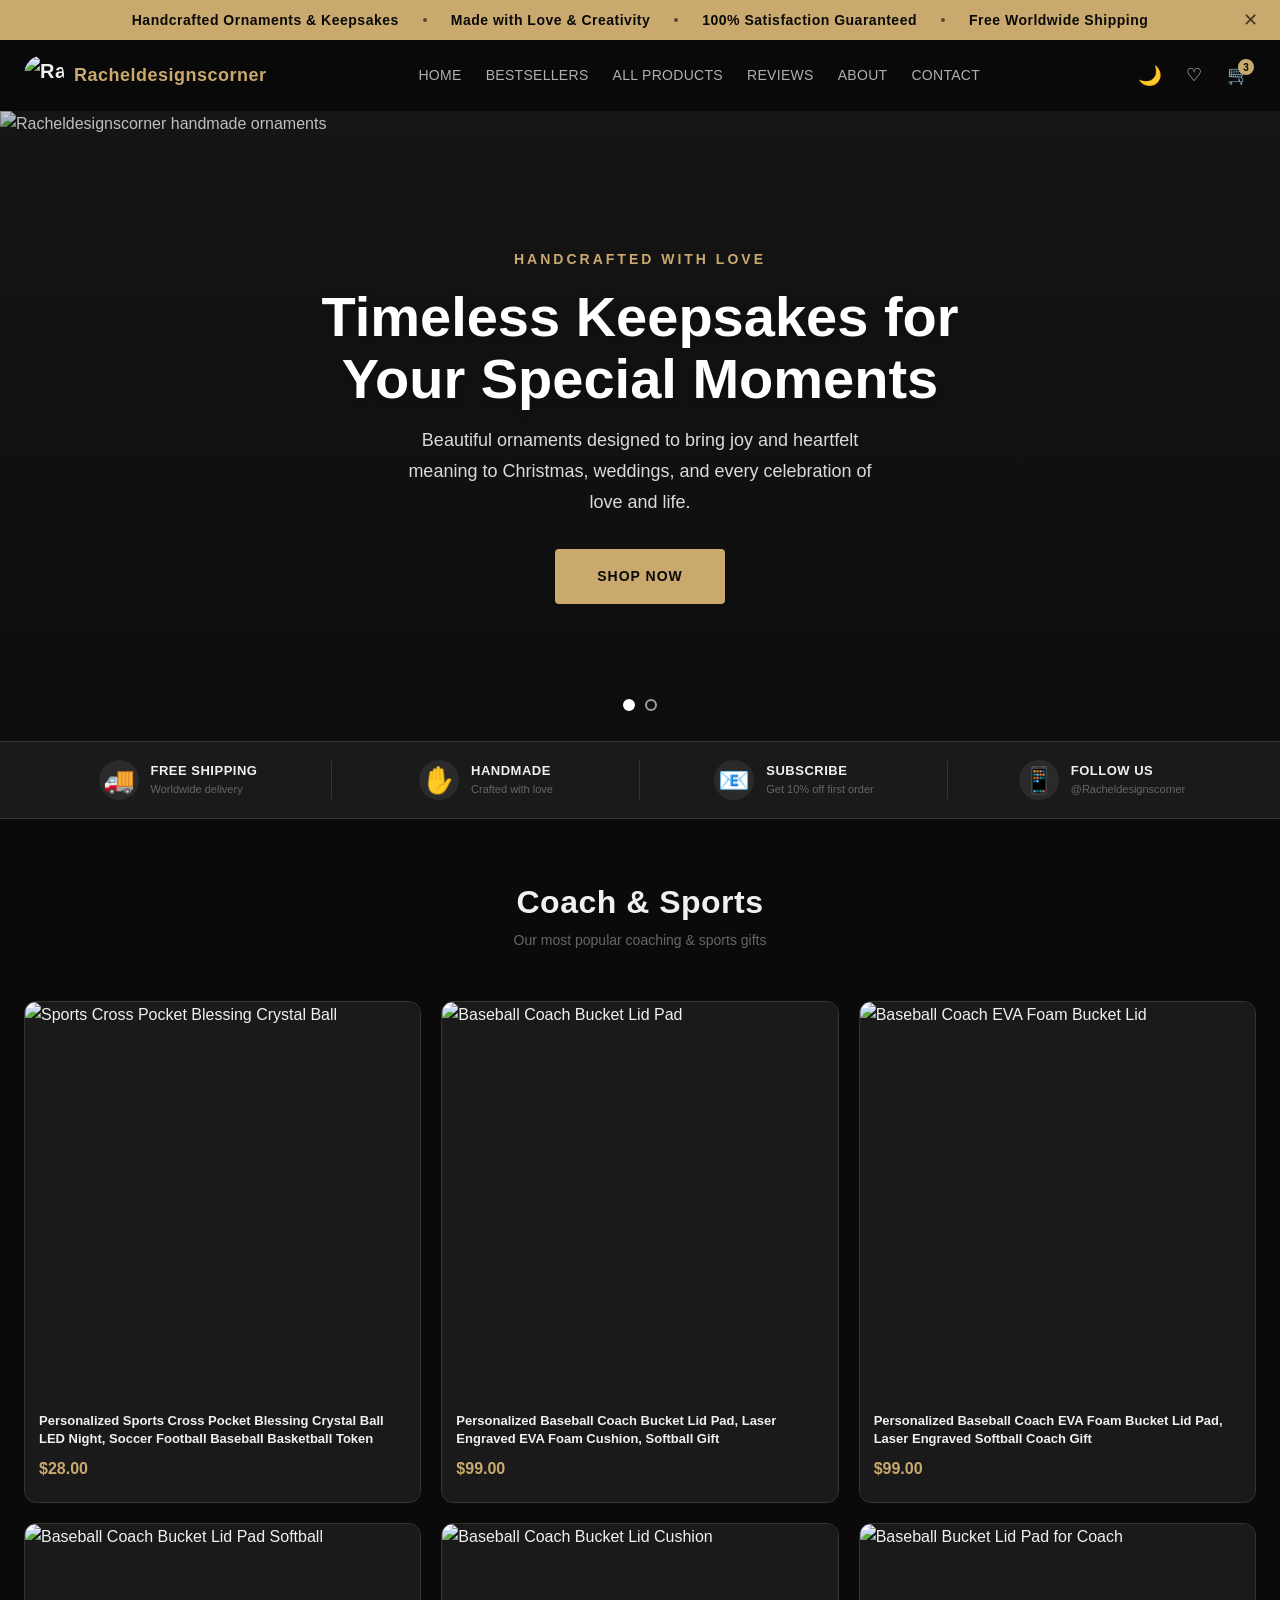
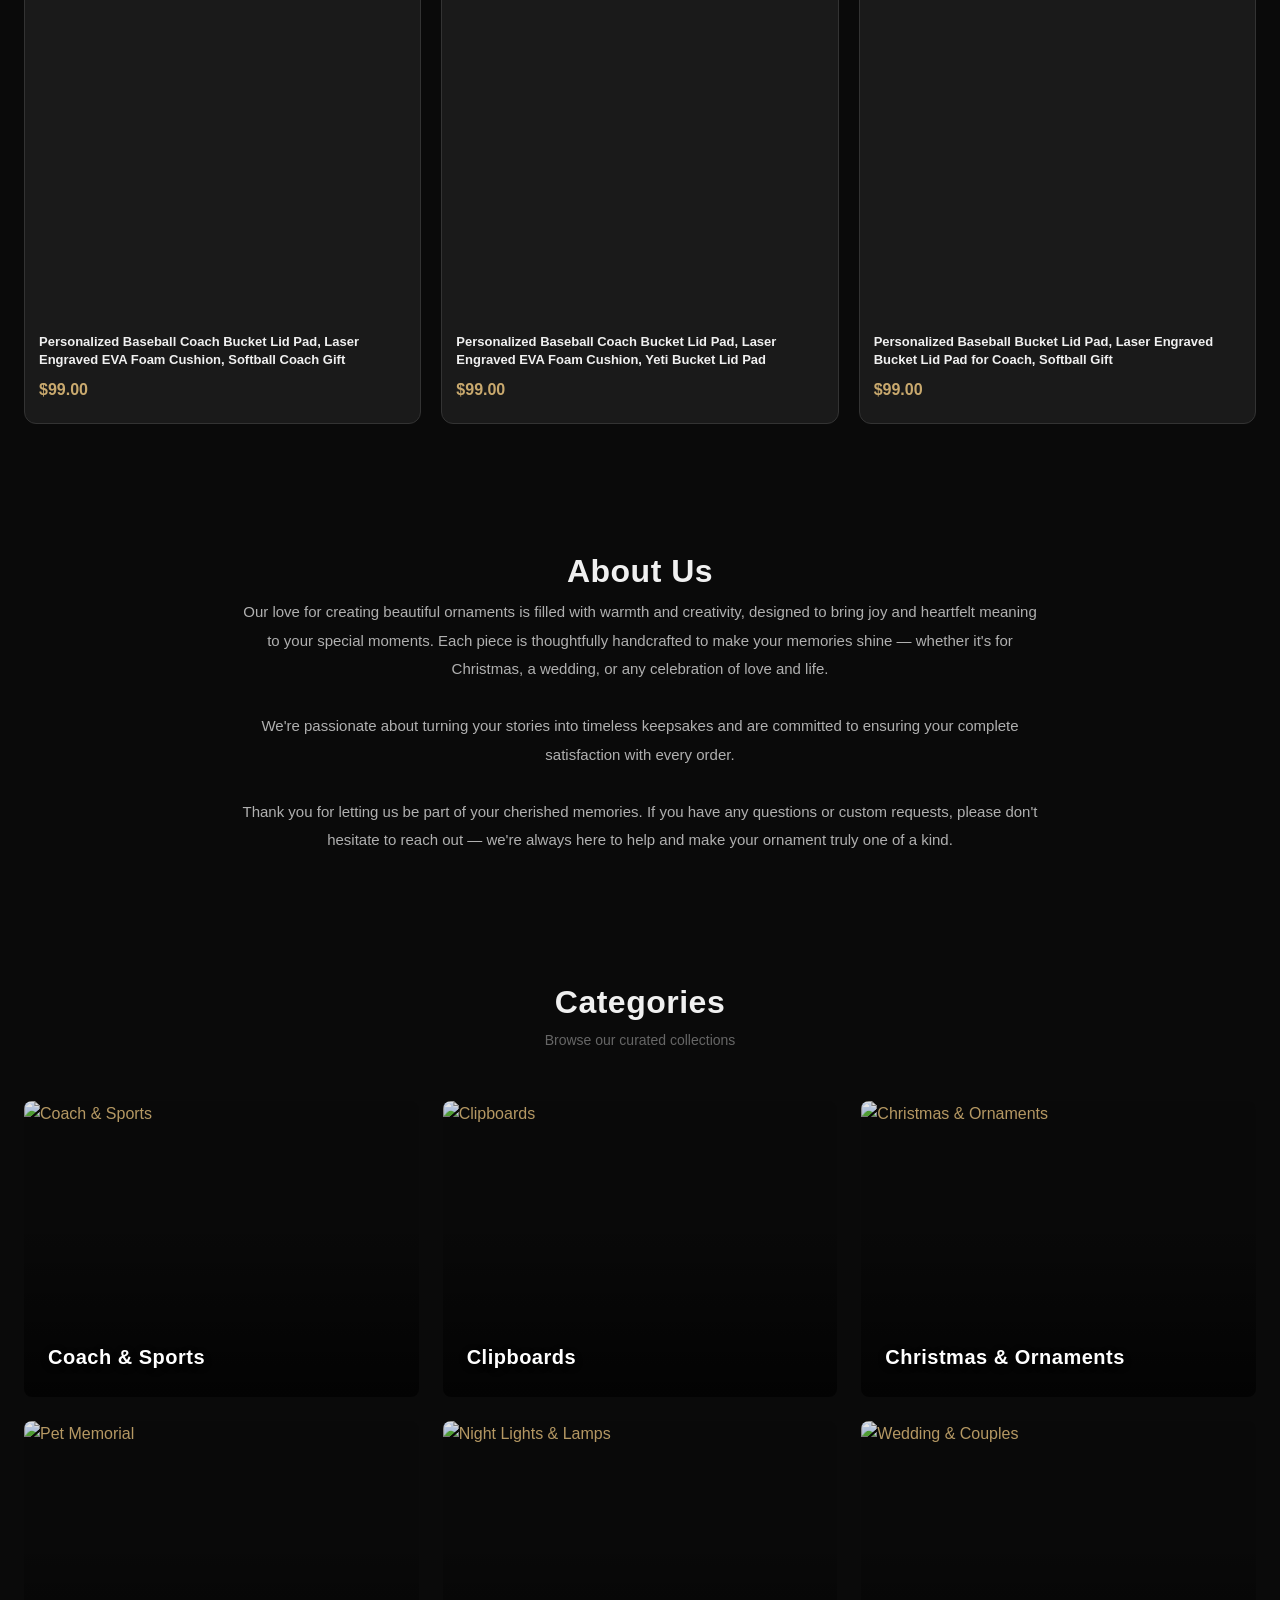
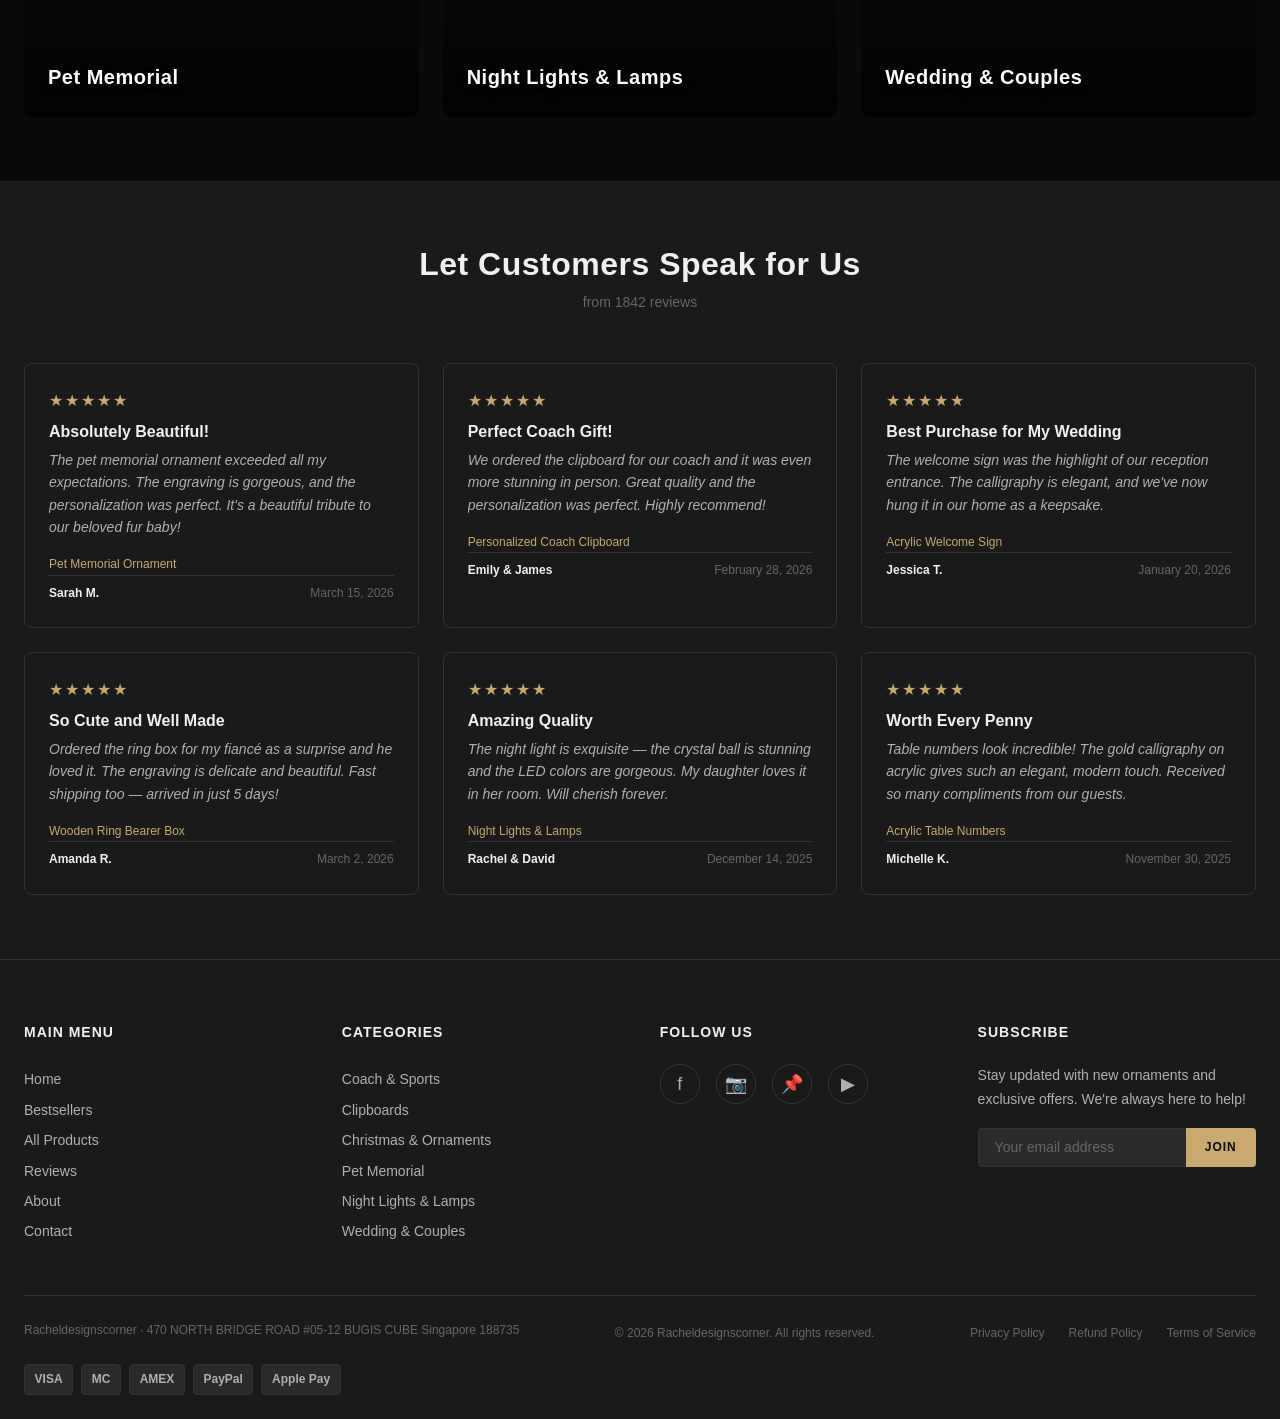
==== index.html @ 18cb9f8f "first commit" ====
<!DOCTYPE html>
<html lang="en">
<head>
  <meta charset="UTF-8">
  <meta name="viewport" content="width=device-width, initial-scale=1.0">
  <meta name="description" content="Racheldesignscorner — Handmade ornaments and keepsakes, designed to bring joy and heartfelt meaning to your special moments.">
  <meta property="og:title" content="Racheldesignscorner — Handmade Ornaments & Keepsakes">
  <meta property="og:description" content="Beautiful handcrafted ornaments for Christmas, weddings, and celebrations of love and life.">
  <meta property="og:type" content="website">
  <title>Racheldesignscorner — Handmade Ornaments & Keepsakes</title>

  <!-- Theme toggle (must run before render to prevent flash) -->
  <script src="js/theme-toggle.js"></script>

  <!-- CSS -->
  <link rel="stylesheet" href="css/variables.css">
  <link rel="stylesheet" href="css/base.css">
  <link rel="stylesheet" href="css/layout.css">
  <link rel="stylesheet" href="css/theme.css">
  <link rel="stylesheet" href="css/utilities.css">
  <link rel="stylesheet" href="css/components/announcement.css">
  <link rel="stylesheet" href="css/components/header.css">
  <link rel="stylesheet" href="css/components/hero.css">
  <link rel="stylesheet" href="css/components/highlights.css">
  <link rel="stylesheet" href="css/components/products.css">

  <link rel="stylesheet" href="css/components/collections.css">
  <link rel="stylesheet" href="css/components/reviews.css">
  <link rel="stylesheet" href="css/components/footer.css">
</head>
<body>

  <!-- ============================================
       SECTION 1: Announcement Bar
       ============================================ -->
  <div class="announcement-bar">
    <div class="announcement-content">
      <span class="announcement-text">
        Handcrafted Ornaments &amp; Keepsakes
        <span class="announcement-separator"></span>
        Made with Love &amp; Creativity
        <span class="announcement-separator"></span>
        100% Satisfaction Guaranteed
        <span class="announcement-separator"></span>
        Free Worldwide Shipping
      </span>
    </div>
    <button class="announcement-close" aria-label="Close announcement">✕</button>
  </div>

  <!-- ============================================
       SECTION 2: Header
       ============================================ -->
  <header class="header">
    <div class="header-inner">
      <a href="#home" class="logo"><img src="https://i.etsystatic.com/62385400/r/isla/dad3f8/81233673/isla_100x100.81233673_b9sf6ld0.jpg" alt="Racheldesignscorner" class="logo-img"><span class="logo-text">Racheldesignscorner</span></a>

      <nav class="nav-desktop">
        <a href="index.html">Home</a>
        <a href="products.html?cat=bestsellers">Bestsellers</a>
        <a href="products.html">All Products</a>
        <a href="#reviews">Reviews</a>
        <a href="#about">About</a>
        <a href="contact.html">Contact</a>
      </nav>

      <div class="header-actions">
        <button class="theme-toggle" aria-label="Toggle theme">
          <span class="icon-moon">🌙</span>
          <span class="icon-sun">☀️</span>
        </button>
        <button class="header-icon" aria-label="Wishlist">♡</button>
        <button class="header-icon" aria-label="Cart">
          🛒
          <span class="cart-count">3</span>
        </button>
        <button class="hamburger" aria-label="Menu">
          <span></span>
          <span></span>
          <span></span>
        </button>
      </div>
    </div>
  </header>

  <!-- Mobile Nav Drawer -->
  <nav class="nav-mobile">
    <div class="nav-mobile-header">
      <span class="logo"><img src="https://i.etsystatic.com/62385400/r/isla/dad3f8/81233673/isla_100x100.81233673_b9sf6ld0.jpg" alt="Racheldesignscorner" class="logo-img"><span class="logo-text">Racheldesignscorner</span></span>
      <button class="nav-mobile-close" aria-label="Close menu">✕</button>
    </div>
    <a href="#home">Home</a>
    <a href="products.html?cat=bestsellers">Bestsellers</a>
    <a href="products.html">All Products</a>
    <a href="#reviews">Reviews</a>
    <a href="#about">About</a>
    <a href="contact.html">Contact</a>
  </nav>
  <div class="overlay"></div>

  <!-- ============================================
       SECTION 3: Hero Slideshow
       ============================================ -->
  <section class="hero" id="home">
    <div class="hero-slide active">
      <img src="https://i.ibb.co/NdpCgw4H/Untitled-1.jpg" alt="Racheldesignscorner handmade ornaments" loading="eager">
      <div class="hero-overlay">
        <span class="hero-subtitle">Handcrafted with Love</span>
        <h1 class="hero-title">Timeless Keepsakes for Your Special Moments</h1>
        <p class="hero-description">Beautiful ornaments designed to bring joy and heartfelt meaning to Christmas, weddings, and every celebration of love and life.</p>
        <a href="#products" class="btn btn-primary">Shop Now</a>
      </div>
    </div>
    <div class="hero-slide">
      <img src="https://i.ibb.co/NdpCgw4H/Untitled-1.jpg" alt="Racheldesignscorner collection" loading="lazy">
      <div class="hero-overlay">
        <span class="hero-subtitle">New Collection 2026</span>
        <h1 class="hero-title">Your Stories, Our Craft</h1>
        <p class="hero-description">Each piece is thoughtfully handcrafted to make your memories shine — turning your stories into timeless keepsakes.</p>
        <a href="#collections" class="btn btn-primary">Explore Collection</a>
      </div>
    </div>
    <div class="hero-dots">
      <button class="hero-dot active" aria-label="Slide 1"></button>
      <button class="hero-dot" aria-label="Slide 2"></button>
    </div>
  </section>

  <!-- ============================================
       SECTION 4: Highlights Banner
       ============================================ -->
  <section class="highlights reveal">
    <div class="container">
      <div class="highlights-grid">
        <div class="highlight-item">
          <span class="highlight-icon">🚚</span>
          <div class="highlight-text-group">
            <span class="highlight-title">Free Shipping</span>
            <span class="highlight-text">Worldwide delivery</span>
          </div>
        </div>
        <div class="highlight-item">
          <span class="highlight-icon">✋</span>
          <div class="highlight-text-group">
            <span class="highlight-title">Handmade</span>
            <span class="highlight-text">Crafted with love</span>
          </div>
        </div>
        <div class="highlight-item">
          <span class="highlight-icon">📧</span>
          <div class="highlight-text-group">
            <span class="highlight-title">Subscribe</span>
            <span class="highlight-text">Get 10% off first order</span>
          </div>
        </div>
        <div class="highlight-item">
          <span class="highlight-icon">📱</span>
          <div class="highlight-text-group">
            <span class="highlight-title">Follow Us</span>
            <span class="highlight-text">@Racheldesignscorner</span>
          </div>
        </div>
      </div>
    </div>
  </section>

  <!-- ============================================
       SECTION 5: Products (Dynamic from products.json)
       ============================================ -->
  <!-- Featured: Coach & Sports -->
  <section class="featured-section section reveal" id="products">
    <div class="container">
      <h2 class="section-title">Coach &amp; Sports</h2>
      <p class="section-subtitle">Our most popular coaching &amp; sports gifts</p>
      <div class="featured-grid">

        <a href="product.html?id=3" class="product-card">
          <div class="product-image">
            <img src="https://i.etsystatic.com/62385400/r/il/3218d8/7925920689/il_fullxfull.7925920689_3at2.jpg" alt="Sports Cross Pocket Blessing Crystal Ball" loading="lazy">
          </div>
          <div class="product-info">
            <h3 class="product-name">Personalized Sports Cross Pocket Blessing Crystal Ball LED Night, Soccer Football Baseball Basketball Token</h3>
            <div class="product-price"><span class="price-sale">$28.00</span></div>
          </div>
        </a>

        <a href="product.html?id=6" class="product-card">
          <div class="product-image">
            <img src="https://i.etsystatic.com/62385400/r/il/8b70f9/7954626221/il_fullxfull.7954626221_p7q4.jpg" alt="Baseball Coach Bucket Lid Pad" loading="lazy">
          </div>
          <div class="product-info">
            <h3 class="product-name">Personalized Baseball Coach Bucket Lid Pad, Laser Engraved EVA Foam Cushion, Softball Gift</h3>
            <div class="product-price"><span class="price-sale">$99.00</span></div>
          </div>
        </a>

        <a href="product.html?id=8" class="product-card">
          <div class="product-image">
            <img src="https://i.etsystatic.com/62385400/r/il/382d6a/7906663860/il_fullxfull.7906663860_fa7k.jpg" alt="Baseball Coach EVA Foam Bucket Lid" loading="lazy">
          </div>
          <div class="product-info">
            <h3 class="product-name">Personalized Baseball Coach EVA Foam Bucket Lid Pad, Laser Engraved Softball Coach Gift</h3>
            <div class="product-price"><span class="price-sale">$99.00</span></div>
          </div>
        </a>

        <a href="product.html?id=9" class="product-card">
          <div class="product-image">
            <img src="https://i.etsystatic.com/62385400/r/il/a56eb1/7954616449/il_fullxfull.7954616449_tt8f.jpg" alt="Baseball Coach Bucket Lid Pad Softball" loading="lazy">
          </div>
          <div class="product-info">
            <h3 class="product-name">Personalized Baseball Coach Bucket Lid Pad, Laser Engraved EVA Foam Cushion, Softball Coach Gift</h3>
            <div class="product-price"><span class="price-sale">$99.00</span></div>
          </div>
        </a>

        <a href="product.html?id=10" class="product-card">
          <div class="product-image">
            <img src="https://i.etsystatic.com/62385400/r/il/1d356c/7906652808/il_fullxfull.7906652808_ib2s.jpg" alt="Baseball Coach Bucket Lid Cushion" loading="lazy">
          </div>
          <div class="product-info">
            <h3 class="product-name">Personalized Baseball Coach Bucket Lid Pad, Laser Engraved EVA Foam Cushion, Yeti Bucket Lid Pad</h3>
            <div class="product-price"><span class="price-sale">$99.00</span></div>
          </div>
        </a>

        <a href="product.html?id=12" class="product-card">
          <div class="product-image">
            <img src="https://i.etsystatic.com/62385400/r/il/9b9e70/7906615076/il_fullxfull.7906615076_ofpz.jpg" alt="Baseball Bucket Lid Pad for Coach" loading="lazy">
          </div>
          <div class="product-info">
            <h3 class="product-name">Personalized Baseball Bucket Lid Pad, Laser Engraved Bucket Lid Pad for Coach, Softball Gift</h3>
            <div class="product-price"><span class="price-sale">$99.00</span></div>
          </div>
        </a>

      </div>
    </div>
  </section>

  <!-- ============================================
       SECTION 6: Video
       ============================================ -->
  <section class="section reveal" id="about" style="padding: 4rem 0;">
    <div class="container">
      <h2 class="section-title">About Us</h2>
      <p style="max-width: 800px; margin: 0 auto; line-height: 1.9; color: var(--text-secondary); font-size: 15px; text-align: center;">Our love for creating beautiful ornaments is filled with warmth and creativity, designed to bring joy and heartfelt meaning to your special moments. Each piece is thoughtfully handcrafted to make your memories shine — whether it's for Christmas, a wedding, or any celebration of love and life.<br><br>We're passionate about turning your stories into timeless keepsakes and are committed to ensuring your complete satisfaction with every order.<br><br>Thank you for letting us be part of your cherished memories. If you have any questions or custom requests, please don't hesitate to reach out — we're always here to help and make your ornament truly one of a kind.</p>
    </div>
  </section>

  <!-- ============================================
       SECTION 7: Collection List
       ============================================ -->
  <section class="collections-section section reveal" id="collections">
    <div class="container">
      <h2 class="section-title">Categories</h2>
      <p class="section-subtitle">Browse our curated collections</p>
      <div class="collections-grid">

        <a href="category.html?cat=Coach+%26+Sports" class="collection-card">
          <img src="https://i.etsystatic.com/62385400/r/il/3218d8/7925920689/il_fullxfull.7925920689_3at2.jpg" alt="Coach & Sports" loading="lazy">
          <div class="collection-overlay">
            <span class="collection-name">Coach & Sports</span>
          </div>
        </a>

        <a href="category.html?cat=Clipboards" class="collection-card">
          <img src="https://i.etsystatic.com/62385400/r/il/28c706/7500759738/il_fullxfull.7500759738_e1zy.jpg" alt="Clipboards" loading="lazy">
          <div class="collection-overlay">
            <span class="collection-name">Clipboards</span>
          </div>
        </a>

        <a href="category.html?cat=Christmas+%26+Ornaments" class="collection-card">
          <img src="https://i.etsystatic.com/62385400/r/il/6ebbc4/7365235548/il_fullxfull.7365235548_dxtg.jpg" alt="Christmas & Ornaments" loading="lazy">
          <div class="collection-overlay">
            <span class="collection-name">Christmas & Ornaments</span>
          </div>
        </a>

        <a href="category.html?cat=Pet+Memorial" class="collection-card">
          <img src="https://i.etsystatic.com/62385400/r/il/705a38/7837086209/il_fullxfull.7837086209_5rz0.jpg" alt="Pet Memorial" loading="lazy">
          <div class="collection-overlay">
            <span class="collection-name">Pet Memorial</span>
          </div>
        </a>

        <a href="category.html?cat=Night+Lights+%26+Lamps" class="collection-card">
          <img src="https://i.etsystatic.com/62385400/r/il/9691e2/7837096043/il_fullxfull.7837096043_98rx.jpg" alt="Night Lights & Lamps" loading="lazy">
          <div class="collection-overlay">
            <span class="collection-name">Night Lights & Lamps</span>
          </div>
        </a>

        <a href="category.html?cat=Wedding+%26+Couples" class="collection-card">
          <img src="https://i.etsystatic.com/62385400/r/il/d6a3d0/7800303746/il_fullxfull.7800303746_331o.jpg" alt="Wedding & Couples" loading="lazy">
          <div class="collection-overlay">
            <span class="collection-name">Wedding & Couples</span>
          </div>
        </a>

      </div>
    </div>
  </section>

  <!-- ============================================
       SECTION 8: Reviews
       ============================================ -->
  <section class="reviews-section section reveal" id="reviews">
    <div class="container">
      <h2 class="section-title">Let Customers Speak for Us</h2>
      <p class="section-subtitle">from 1842 reviews</p>
      <div class="reviews-grid">

        <div class="review-card">
          <div class="review-stars">★★★★★</div>
          <h4 class="review-title">Absolutely Beautiful!</h4>
          <p class="review-content">The pet memorial ornament exceeded all my expectations. The engraving is gorgeous, and the personalization was perfect. It's a beautiful tribute to our beloved fur baby!</p>
          <p class="review-product">Pet Memorial Ornament</p>
          <div class="review-meta">
            <span class="review-author">Sarah M.</span>
            <span>March 15, 2026</span>
          </div>
        </div>

        <div class="review-card">
          <div class="review-stars">★★★★★</div>
          <h4 class="review-title">Perfect Coach Gift!</h4>
          <p class="review-content">We ordered the clipboard for our coach and it was even more stunning in person. Great quality and the personalization was perfect. Highly recommend!</p>
          <p class="review-product">Personalized Coach Clipboard</p>
          <div class="review-meta">
            <span class="review-author">Emily &amp; James</span>
            <span>February 28, 2026</span>
          </div>
        </div>

        <div class="review-card">
          <div class="review-stars">★★★★★</div>
          <h4 class="review-title">Best Purchase for My Wedding</h4>
          <p class="review-content">The welcome sign was the highlight of our reception entrance. The calligraphy is elegant, and we've now hung it in our home as a keepsake.</p>
          <p class="review-product">Acrylic Welcome Sign</p>
          <div class="review-meta">
            <span class="review-author">Jessica T.</span>
            <span>January 20, 2026</span>
          </div>
        </div>

        <div class="review-card">
          <div class="review-stars">★★★★★</div>
          <h4 class="review-title">So Cute and Well Made</h4>
          <p class="review-content">Ordered the ring box for my fiancé as a surprise and he loved it. The engraving is delicate and beautiful. Fast shipping too — arrived in just 5 days!</p>
          <p class="review-product">Wooden Ring Bearer Box</p>
          <div class="review-meta">
            <span class="review-author">Amanda R.</span>
            <span>March 2, 2026</span>
          </div>
        </div>

        <div class="review-card">
          <div class="review-stars">★★★★★</div>
          <h4 class="review-title">Amazing Quality</h4>
          <p class="review-content">The night light is exquisite — the crystal ball is stunning and the LED colors are gorgeous. My daughter loves it in her room. Will cherish forever.</p>
          <p class="review-product">Night Lights &amp; Lamps</p>
          <div class="review-meta">
            <span class="review-author">Rachel &amp; David</span>
            <span>December 14, 2025</span>
          </div>
        </div>

        <div class="review-card">
          <div class="review-stars">★★★★★</div>
          <h4 class="review-title">Worth Every Penny</h4>
          <p class="review-content">Table numbers look incredible! The gold calligraphy on acrylic gives such an elegant, modern touch. Received so many compliments from our guests.</p>
          <p class="review-product">Acrylic Table Numbers</p>
          <div class="review-meta">
            <span class="review-author">Michelle K.</span>
            <span>November 30, 2025</span>
          </div>
        </div>

      </div>
    </div>
  </section>

  <!-- ============================================
       SECTION 9: Footer
       ============================================ -->
  <footer class="footer" id="contact">
    <div class="container">
      <div class="footer-grid">

        <div class="footer-col">
          <h4 class="footer-heading">Main Menu</h4>
          <div class="footer-links">
            <a href="index.html">Home</a>
            <a href="products.html?cat=bestsellers">Bestsellers</a>
            <a href="products.html">All Products</a>
            <a href="#reviews">Reviews</a>
            <a href="#about">About</a>
            <a href="contact.html">Contact</a>
          </div>
        </div>

        <div class="footer-col">
          <h4 class="footer-heading">Categories</h4>
          <div class="footer-links">
            <a href="category.html?cat=Coach+%26+Sports">Coach & Sports</a>
            <a href="category.html?cat=Clipboards">Clipboards</a>
            <a href="category.html?cat=Christmas+%26+Ornaments">Christmas & Ornaments</a>
            <a href="category.html?cat=Pet+Memorial">Pet Memorial</a>
            <a href="category.html?cat=Night+Lights+%26+Lamps">Night Lights & Lamps</a>
            <a href="category.html?cat=Wedding+%26+Couples">Wedding & Couples</a>
          </div>
        </div>

        <div class="footer-col">
          <h4 class="footer-heading">Follow Us</h4>
          <div class="social-links">
            <a href="#" class="social-link" aria-label="Facebook">f</a>
            <a href="#" class="social-link" aria-label="Instagram">📷</a>
            <a href="#" class="social-link" aria-label="Pinterest">📌</a>
            <a href="#" class="social-link" aria-label="YouTube">▶</a>
          </div>
        </div>

        <div class="footer-col">
          <h4 class="footer-heading">Subscribe</h4>
          <p style="color: var(--text-secondary); font-size: var(--font-size-sm); margin-bottom: var(--space-md);">Stay updated with new ornaments and exclusive offers. We're always here to help!</p>
          <form class="subscribe-form" onsubmit="event.preventDefault()">
            <input type="email" placeholder="Your email address" aria-label="Email address" required>
            <button type="submit">Join</button>
          </form>
        </div>

      </div>

      <div class="footer-bottom">
        <p style="font-size:12px;color:var(--text-muted);margin-bottom:8px;">Racheldesignscorner · 470 NORTH BRIDGE ROAD #05-12 BUGIS CUBE Singapore 188735</p>
        <span>© 2026 Racheldesignscorner. All rights reserved.</span>
        <div class="footer-policy-links">
          <a href="privacy.html">Privacy Policy</a>
          <a href="refund.html">Refund Policy</a>
          <a href="terms.html">Terms of Service</a>
        </div>
        <div class="payment-icons">
          <span class="payment-icon">VISA</span>
          <span class="payment-icon">MC</span>
          <span class="payment-icon">AMEX</span>
          <span class="payment-icon">PayPal</span>
          <span class="payment-icon">Apple Pay</span>
        </div>
      </div>
    </div>
  </footer>

  <!-- Scripts -->
  <script src="js/header.js"></script>
  <script src="js/slideshow.js"></script>

  <script src="js/animations.js"></script>
  <script src="js/app.js"></script>

</body>
</html>
---- css/variables.css ----
/* ==============================================
   CSS Variables — Dark/Light Theme System
   ============================================== */

:root {
  /* Dark theme (default) */
  --bg-primary: #0a0a0a;
  --bg-secondary: #1a1a1a;
  --bg-card: #1a1a1a;
  --bg-elevated: #2a2a2a;
  --text-primary: #f0f0f0;
  --text-secondary: #b0b0b0;
  --text-muted: #666666;
  --accent: #c9a96e;
  --accent-hover: #d4b97a;
  --accent-dark: #a8893e;
  --border: #333333;
  --sale: #e74c3c;
  --success: #27ae60;
  --overlay: rgba(0, 0, 0, 0.6);
  --header-bg: rgba(10, 10, 10, 0.85);
  --shadow: rgba(0, 0, 0, 0.3);
  --announcement-bg: #c9a96e;
  --announcement-text: #0a0a0a;

  /* Spacing */
  --space-xs: 0.25rem;
  --space-sm: 0.5rem;
  --space-md: 1rem;
  --space-lg: 1.5rem;
  --space-xl: 2rem;
  --space-2xl: 3rem;
  --space-3xl: 4rem;

  /* Typography */
  --font-family: 'Segoe UI', -apple-system, BlinkMacSystemFont, 'Helvetica Neue', Arial, sans-serif;
  --font-serif: 'Georgia', 'Times New Roman', serif;
  --font-size-xs: 0.75rem;
  --font-size-sm: 0.875rem;
  --font-size-base: 1rem;
  --font-size-lg: 1.125rem;
  --font-size-xl: 1.25rem;
  --font-size-2xl: 1.5rem;
  --font-size-3xl: 2rem;
  --font-size-4xl: 2.5rem;
  --font-size-5xl: 3.5rem;

  /* Border radius */
  --radius-sm: 4px;
  --radius-md: 8px;
  --radius-lg: 12px;
  --radius-full: 9999px;

  /* Transitions */
  --transition-fast: 0.15s ease;
  --transition-base: 0.3s ease;
  --transition-slow: 0.5s ease;

  /* Layout */
  --container-max: 1280px;
  --header-height: 70px;
  --announcement-height: 40px;
}

/* Light theme */
[data-theme="light"] {
  --bg-primary: #ffffff;
  --bg-secondary: #f8f8f8;
  --bg-card: #f8f8f8;
  --bg-elevated: #f0f0f0;
  --text-primary: #1a1a1a;
  --text-secondary: #555555;
  --text-muted: #999999;
  --accent: #8B6914;
  --accent-hover: #a07d1c;
  --accent-dark: #6b5010;
  --border: #e0e0e0;
  --overlay: rgba(0, 0, 0, 0.4);
  --header-bg: rgba(255, 255, 255, 0.9);
  --shadow: rgba(0, 0, 0, 0.1);
  --announcement-bg: #8B6914;
  --announcement-text: #ffffff;
}
---- css/base.css ----
/* ==============================================
   Base Styles — Reset, Typography, Global
   ============================================== */

*, *::before, *::after {
  margin: 0;
  padding: 0;
  box-sizing: border-box;
}

html {
  scroll-behavior: smooth;
  scroll-padding-top: 80px;
  -webkit-text-size-adjust: 100%;
}

body {
  font-family: var(--font-family);
  font-size: var(--font-size-base);
  line-height: 1.6;
  color: var(--text-primary);
  background-color: var(--bg-primary);
  transition: background-color var(--transition-base), color var(--transition-base);
  -webkit-font-smoothing: antialiased;
  -moz-osx-font-smoothing: grayscale;
  overflow-x: hidden;
}

a {
  color: var(--accent);
  text-decoration: none;
  transition: color var(--transition-fast);
}

a:hover {
  color: var(--accent-hover);
}

img {
  max-width: 100%;
  height: auto;
  display: block;
}

button {
  font-family: inherit;
  font-size: inherit;
  cursor: pointer;
  border: none;
  background: none;
  color: inherit;
}

input, textarea {
  font-family: inherit;
  font-size: inherit;
}

ul, ol {
  list-style: none;
}

h1, h2, h3, h4, h5, h6 {
  line-height: 1.2;
  font-weight: 600;
  color: var(--text-primary);
}

h1 { font-size: var(--font-size-5xl); }
h2 { font-size: var(--font-size-3xl); }
h3 { font-size: var(--font-size-2xl); }
h4 { font-size: var(--font-size-xl); }

p {
  color: var(--text-secondary);
  line-height: 1.7;
}

::selection {
  background-color: var(--accent);
  color: var(--bg-primary);
}

/* Scrollbar */
::-webkit-scrollbar {
  width: 8px;
}
::-webkit-scrollbar-track {
  background: var(--bg-secondary);
}
::-webkit-scrollbar-thumb {
  background: var(--border);
  border-radius: var(--radius-full);
}
::-webkit-scrollbar-thumb:hover {
  background: var(--accent);
}

/* Focus styles */
:focus-visible {
  outline: 2px solid var(--accent);
  outline-offset: 2px;
}
---- css/layout.css ----
/* ==============================================
   Layout — Grid, Container, Responsive Utils
   ============================================== */

.container {
  width: 100%;
  max-width: var(--container-max);
  margin: 0 auto;
  padding: 0 var(--space-lg);
}

.section {
  padding: var(--space-3xl) 0;
}

.section-title {
  text-align: center;
  margin-bottom: var(--space-sm);
  font-size: var(--font-size-3xl);
  letter-spacing: 0.5px;
}

.section-subtitle {
  text-align: center;
  color: var(--text-muted);
  margin-bottom: var(--space-2xl);
  font-size: var(--font-size-sm);
}

/* Flex utilities */
.flex { display: flex; }
.flex-col { flex-direction: column; }
.flex-center { align-items: center; justify-content: center; }
.flex-between { justify-content: space-between; }
.flex-wrap { flex-wrap: wrap; }
.gap-sm { gap: var(--space-sm); }
.gap-md { gap: var(--space-md); }
.gap-lg { gap: var(--space-lg); }

/* Grid */
.grid { display: grid; }
.grid-2 { grid-template-columns: repeat(2, 1fr); }
.grid-3 { grid-template-columns: repeat(3, 1fr); }
.grid-4 { grid-template-columns: repeat(4, 1fr); }

/* Text alignment */
.text-center { text-align: center; }

/* Responsive */
@media (max-width: 1024px) {
  .grid-4 { grid-template-columns: repeat(2, 1fr); }
  .grid-3 { grid-template-columns: repeat(2, 1fr); }
}

@media (max-width: 768px) {
  .container {
    padding: 0 var(--space-md);
  }
  .section {
    padding: var(--space-2xl) 0;
  }
  .section-title {
    font-size: var(--font-size-2xl);
  }
  h1 { font-size: var(--font-size-3xl); }
  h2 { font-size: var(--font-size-2xl); }
}

@media (max-width: 480px) {
  .grid-2 { grid-template-columns: 1fr; }
}
---- css/theme.css ----
/* ==============================================
   Theme — Transition helpers for theme switching
   ============================================== */

body,
.header,
.announcement-bar,
.hero,
.highlights,
.products-section,
.video-section,
.collections-section,
.reviews-section,
.footer,
.product-card,
.review-card,
.collection-card {
  transition:
    background-color var(--transition-base),
    color var(--transition-base),
    border-color var(--transition-base),
    box-shadow var(--transition-base);
}

/* Theme toggle button */
.theme-toggle {
  position: relative;
  width: 36px;
  height: 36px;
  border-radius: var(--radius-full);
  display: flex;
  align-items: center;
  justify-content: center;
  font-size: 1.2rem;
  transition: transform var(--transition-fast), background-color var(--transition-fast);
  cursor: pointer;
}

.theme-toggle:hover {
  background-color: var(--bg-elevated);
  transform: rotate(15deg);
}

.theme-toggle .icon-sun,
.theme-toggle .icon-moon {
  position: absolute;
  transition: opacity var(--transition-base), transform var(--transition-base);
}

/* Dark theme: show moon */
.theme-toggle .icon-moon { opacity: 1; transform: rotate(0deg); }
.theme-toggle .icon-sun  { opacity: 0; transform: rotate(-90deg); }

/* Light theme: show sun */
[data-theme="light"] .theme-toggle .icon-moon { opacity: 0; transform: rotate(90deg); }
[data-theme="light"] .theme-toggle .icon-sun  { opacity: 1; transform: rotate(0deg); }
---- css/utilities.css ----
/* ==============================================
   Utilities — Helper classes
   ============================================== */

.sr-only {
  position: absolute;
  width: 1px;
  height: 1px;
  padding: 0;
  margin: -1px;
  overflow: hidden;
  clip: rect(0, 0, 0, 0);
  border: 0;
}

.btn {
  display: inline-flex;
  align-items: center;
  justify-content: center;
  gap: var(--space-sm);
  padding: 0.75rem 2rem;
  font-size: var(--font-size-sm);
  font-weight: 600;
  letter-spacing: 1px;
  text-transform: uppercase;
  border-radius: var(--radius-sm);
  transition: all var(--transition-base);
  cursor: pointer;
}

.btn-primary {
  background-color: var(--accent);
  color: var(--bg-primary);
  border: 2px solid var(--accent);
}
.btn-primary:hover {
  background-color: var(--accent-hover);
  border-color: var(--accent-hover);
  color: var(--bg-primary);
  transform: translateY(-2px);
  box-shadow: 0 4px 15px rgba(201, 169, 110, 0.3);
}

.btn-outline {
  background: transparent;
  color: var(--accent);
  border: 2px solid var(--accent);
}
.btn-outline:hover {
  background-color: var(--accent);
  color: var(--bg-primary);
  transform: translateY(-2px);
}

/* Scroll reveal */
.reveal {
  opacity: 0;
  transform: translateY(30px);
  transition: opacity 0.6s ease, transform 0.6s ease;
}
.reveal.revealed {
  opacity: 1;
  transform: translateY(0);
}

/* Overlay for mobile menu */
.overlay {
  position: fixed;
  inset: 0;
  background: rgba(0, 0, 0, 0.5);
  z-index: 998;
  opacity: 0;
  pointer-events: none;
  transition: opacity var(--transition-base);
}
.overlay.active {
  opacity: 1;
  pointer-events: all;
}

/* Badge */
.badge {
  display: inline-block;
  padding: 0.2rem 0.6rem;
  font-size: var(--font-size-xs);
  font-weight: 700;
  border-radius: var(--radius-sm);
  text-transform: uppercase;
}
.badge-sale {
  background-color: var(--sale);
  color: #fff;
}
---- css/components/announcement.css ----
/* ==============================================
   Announcement Bar
   ============================================== */

.announcement-bar {
  background-color: var(--announcement-bg);
  color: var(--announcement-text);
  height: var(--announcement-height);
  display: flex;
  align-items: center;
  justify-content: center;
  position: relative;
  z-index: 1001;
  overflow: hidden;
  font-size: var(--font-size-sm);
  font-weight: 600;
  letter-spacing: 0.5px;
}

.announcement-bar.hidden {
  display: none;
}

.announcement-content {
  display: flex;
  align-items: center;
  gap: var(--space-lg);
  white-space: nowrap;
}

.announcement-text {
  display: flex;
  align-items: center;
  gap: var(--space-lg);
}

.announcement-separator {
  display: inline-block;
  width: 4px;
  height: 4px;
  background: currentColor;
  border-radius: 50%;
  opacity: 0.6;
}

.announcement-close {
  position: absolute;
  right: var(--space-md);
  top: 50%;
  transform: translateY(-50%);
  width: 28px;
  height: 28px;
  display: flex;
  align-items: center;
  justify-content: center;
  font-size: 1.1rem;
  opacity: 0.7;
  transition: opacity var(--transition-fast);
  cursor: pointer;
  color: var(--announcement-text);
}
.announcement-close:hover {
  opacity: 1;
}

/* Mobile: scrolling marquee */
@media (max-width: 768px) {
  .announcement-bar {
    height: 36px;
    font-size: var(--font-size-xs);
  }
  .announcement-content {
    animation: marquee 15s linear infinite;
  }
  @keyframes marquee {
    0% { transform: translateX(100%); }
    100% { transform: translateX(-100%); }
  }
}
---- css/components/header.css ----
/* ==============================================
   Header — Sticky nav, mobile drawer
   ============================================== */

.header {
  position: sticky;
  top: 0;
  z-index: 1000;
  background-color: var(--header-bg);
  backdrop-filter: blur(12px);
  -webkit-backdrop-filter: blur(12px);
  transition: background-color var(--transition-base), box-shadow var(--transition-base);
  border-bottom: 1px solid transparent;
}

.header.scrolled {
  border-bottom-color: var(--border);
  box-shadow: 0 2px 20px var(--shadow);
}

.header-inner {
  display: flex;
  align-items: center;
  justify-content: space-between;
  height: var(--header-height);
  max-width: var(--container-max);
  margin: 0 auto;
  padding: 0 var(--space-lg);
}

/* Logo */
.logo {
  display: flex;
  align-items: center;
  gap: 10px;
  font-size: var(--font-size-xl);
  font-weight: 700;
  color: var(--text-primary);
  letter-spacing: 0.5px;
  white-space: nowrap;
}
.logo-img {
  width: 40px;
  height: 40px;
  border-radius: 50%;
  object-fit: cover;
  flex-shrink: 0;
}
.logo-text {
  color: var(--accent);
  font-size: var(--font-size-lg);
  font-weight: 700;
}
@media (max-width: 480px) {
  .logo-text {
    font-size: 14px;
  }
  .logo-img {
    width: 32px;
    height: 32px;
  }
}

/* Desktop Nav */
.nav-desktop {
  display: flex;
  align-items: center;
  gap: var(--space-lg);
}
.nav-desktop a {
  color: var(--text-secondary);
  font-size: var(--font-size-sm);
  font-weight: 500;
  letter-spacing: 0.3px;
  text-transform: uppercase;
  padding: var(--space-xs) 0;
  position: relative;
  transition: color var(--transition-fast);
}
.nav-desktop a::after {
  content: '';
  position: absolute;
  bottom: -2px;
  left: 0;
  width: 0;
  height: 2px;
  background: var(--accent);
  transition: width var(--transition-base);
}
.nav-desktop a:hover,
.nav-desktop a.active {
  color: var(--accent);
}
.nav-desktop a:hover::after,
.nav-desktop a.active::after {
  width: 100%;
}

/* Header actions */
.header-actions {
  display: flex;
  align-items: center;
  gap: var(--space-sm);
}

.header-icon {
  width: 36px;
  height: 36px;
  display: flex;
  align-items: center;
  justify-content: center;
  border-radius: var(--radius-full);
  font-size: 1.15rem;
  transition: background-color var(--transition-fast);
  position: relative;
  color: var(--text-primary);
}
.header-icon:hover {
  background-color: var(--bg-elevated);
}

.cart-count {
  position: absolute;
  top: 2px;
  right: 2px;
  width: 16px;
  height: 16px;
  background: var(--accent);
  color: var(--bg-primary);
  font-size: 10px;
  font-weight: 700;
  border-radius: 50%;
  display: flex;
  align-items: center;
  justify-content: center;
}

/* Hamburger */
.hamburger {
  display: none;
  flex-direction: column;
  justify-content: center;
  gap: 5px;
  width: 36px;
  height: 36px;
  cursor: pointer;
  padding: 6px;
}
.hamburger span {
  display: block;
  width: 100%;
  height: 2px;
  background: var(--text-primary);
  border-radius: 2px;
  transition: all var(--transition-base);
}
.hamburger.active span:nth-child(1) {
  transform: rotate(45deg) translate(5px, 5px);
}
.hamburger.active span:nth-child(2) {
  opacity: 0;
}
.hamburger.active span:nth-child(3) {
  transform: rotate(-45deg) translate(5px, -5px);
}

/* Mobile drawer */
.nav-mobile {
  position: fixed;
  top: 0;
  left: -300px;
  width: 300px;
  height: 100vh;
  background: var(--bg-secondary);
  z-index: 1001;
  transition: left var(--transition-base);
  padding: var(--space-2xl) var(--space-lg);
  overflow-y: auto;
}
.nav-mobile.open {
  left: 0;
}
.nav-mobile-header {
  display: flex;
  justify-content: space-between;
  align-items: center;
  margin-bottom: var(--space-2xl);
}
.nav-mobile-close {
  font-size: 1.5rem;
  color: var(--text-primary);
  cursor: pointer;
}
.nav-mobile a {
  display: block;
  padding: var(--space-md) 0;
  color: var(--text-primary);
  font-size: var(--font-size-lg);
  font-weight: 500;
  border-bottom: 1px solid var(--border);
  transition: color var(--transition-fast);
}
.nav-mobile a:hover,
.nav-mobile a.active {
  color: var(--accent);
}

@media (max-width: 1024px) {
  .nav-desktop { display: none; }
  .hamburger { display: flex; }
}
---- css/components/hero.css ----
/* ==============================================
   Hero Slideshow
   ============================================== */

.hero {
  position: relative;
  height: 70vh;
  overflow: hidden;
  background: var(--bg-secondary);
}

.hero-slide {
  position: absolute;
  inset: 0;
  opacity: 0;
  transition: opacity 1s ease;
}
.hero-slide.active {
  opacity: 1;
}

.hero-slide img {
  width: 100%;
  height: 100%;
  object-fit: cover;
}

.hero-overlay {
  position: absolute;
  inset: 0;
  background: linear-gradient(
    to bottom,
    rgba(0, 0, 0, 0.2) 0%,
    rgba(0, 0, 0, 0.5) 100%
  );
  display: flex;
  flex-direction: column;
  align-items: center;
  justify-content: center;
  text-align: center;
  padding: var(--space-xl);
}

.hero-subtitle {
  color: var(--accent);
  font-size: var(--font-size-sm);
  text-transform: uppercase;
  letter-spacing: 3px;
  font-weight: 600;
  margin-bottom: var(--space-md);
}

.hero-title {
  color: #ffffff;
  font-size: var(--font-size-5xl);
  font-weight: 700;
  line-height: 1.1;
  margin-bottom: var(--space-md);
  text-shadow: 0 2px 10px rgba(0, 0, 0, 0.3);
  max-width: 700px;
}

.hero-description {
  color: rgba(255, 255, 255, 0.85);
  font-size: var(--font-size-lg);
  margin-bottom: var(--space-xl);
  max-width: 500px;
}

.hero .btn-primary {
  background: var(--accent);
  color: #0a0a0a;
  border-color: var(--accent);
  font-size: var(--font-size-sm);
  padding: 0.9rem 2.5rem;
}
.hero .btn-primary:hover {
  background: #fff;
  border-color: #fff;
  color: #0a0a0a;
}

/* Dots */
.hero-dots {
  position: absolute;
  bottom: 30px;
  left: 50%;
  transform: translateX(-50%);
  display: flex;
  gap: 10px;
  z-index: 10;
}
.hero-dot {
  width: 12px;
  height: 12px;
  border-radius: 50%;
  border: 2px solid rgba(255, 255, 255, 0.6);
  background: transparent;
  cursor: pointer;
  transition: all var(--transition-base);
}
.hero-dot.active {
  background: #fff;
  border-color: #fff;
}

@media (max-width: 768px) {
  .hero {
    height: 50vh;
  }
  .hero-title {
    font-size: var(--font-size-3xl);
  }
  .hero-description {
    font-size: var(--font-size-base);
  }
  .hero-dots {
    bottom: 20px;
  }
}
---- css/components/highlights.css ----
/* ==============================================
   Highlights Banner — Compact horizontal strip
   Compact horizontal strip style
   ============================================== */

.highlights {
  background: var(--bg-secondary);
  border-top: 1px solid var(--border);
  border-bottom: 1px solid var(--border);
  padding: 0;
  overflow: hidden;
}

.highlights-grid {
  display: flex;
  align-items: stretch;
  justify-content: center;
  max-width: var(--container-max);
  margin: 0 auto;
}

.highlight-item {
  display: flex;
  flex-direction: row;
  align-items: center;
  gap: 12px;
  padding: 18px 28px;
  flex: 1;
  justify-content: center;
  position: relative;
  transition: background-color var(--transition-fast);
  cursor: default;
}

.highlight-item:not(:last-child)::after {
  content: '';
  position: absolute;
  right: 0;
  top: 25%;
  height: 50%;
  width: 1px;
  background: var(--border);
}

.highlight-item:hover {
  background-color: var(--bg-elevated);
}

.highlight-icon {
  font-size: 1.6rem;
  flex-shrink: 0;
  width: 40px;
  height: 40px;
  display: flex;
  align-items: center;
  justify-content: center;
  background: var(--bg-elevated);
  border-radius: 50%;
}

.highlight-text-group {
  display: flex;
  flex-direction: column;
  gap: 2px;
}

.highlight-title {
  font-size: 13px;
  font-weight: 700;
  text-transform: uppercase;
  letter-spacing: 0.5px;
  color: var(--text-primary);
  white-space: nowrap;
  line-height: 1.3;
}

.highlight-text {
  font-size: 11px;
  color: var(--text-muted);
  white-space: nowrap;
  line-height: 1.3;
}

/* Tablet */
@media (max-width: 1024px) {
  .highlight-item {
    padding: 14px 16px;
    gap: 10px;
  }
  .highlight-icon {
    font-size: 1.3rem;
    width: 34px;
    height: 34px;
  }
  .highlight-title {
    font-size: 11px;
  }
  .highlight-text {
    font-size: 10px;
  }
}

/* Mobile */
@media (max-width: 768px) {
  .highlights-grid {
    flex-wrap: wrap;
  }
  .highlight-item {
    flex: 0 0 50%;
    padding: 14px 16px;
    justify-content: flex-start;
    gap: 10px;
  }
  .highlight-item:not(:last-child)::after {
    display: none;
  }
  .highlight-item:nth-child(odd) {
    border-right: 1px solid var(--border);
  }
  .highlight-item:nth-child(1),
  .highlight-item:nth-child(2) {
    border-bottom: 1px solid var(--border);
  }
}

/* Small mobile */
@media (max-width: 400px) {
  .highlight-item {
    padding: 12px;
    gap: 8px;
  }
  .highlight-icon {
    width: 30px;
    height: 30px;
    font-size: 1.1rem;
  }
  .highlight-title {
    font-size: 10px;
  }
  .highlight-text {
    font-size: 9px;
  }
}
---- css/components/products.css ----
/* ==============================================
   Products — Featured Grid, Modal
   ============================================== */

/* ========== FEATURED GRID (2 rows x 3 cols) ========== */
.featured-section {
  padding: 4rem 0;
}
.featured-grid {
  display: grid;
  grid-template-columns: repeat(3, 1fr);
  gap: 20px;
}

/* Category Filters */
.products-filters {
  display: flex;
  gap: 8px;
  margin-bottom: 2rem;
  overflow-x: auto;
  padding-bottom: 8px;
  -webkit-overflow-scrolling: touch;
  scrollbar-width: thin;
}
.products-filters::-webkit-scrollbar {
  height: 4px;
}
.products-filters::-webkit-scrollbar-thumb {
  background: var(--border);
  border-radius: 4px;
}

.filter-btn {
  padding: 8px 18px;
  border: 1px solid var(--accent);
  border-radius: 50px;
  background: transparent;
  color: var(--accent);
  font-size: 13px;
  font-weight: 600;
  cursor: pointer;
  white-space: nowrap;
  transition: all 0.2s;
  flex-shrink: 0;
}
.filter-btn:hover {
  background: var(--accent);
  color: var(--bg-primary);
}
.filter-btn.active {
  background: var(--accent);
  color: var(--bg-primary);
}

/* Product Grid */
.products-grid {
  display: grid;
  grid-template-columns: repeat(4, 1fr);
  gap: 20px;
  margin-bottom: 2rem;
}

/* Product Card */
a.product-card {
  text-decoration: none;
  color: inherit;
  display: block;
}
.product-card {
  background: var(--bg-card);
  border: 1px solid var(--border);
  border-radius: 12px;
  overflow: hidden;
  cursor: pointer;
  transition: transform 0.2s, box-shadow 0.2s;
}
.product-card:hover {
  transform: translateY(-4px);
  box-shadow: 0 8px 30px rgba(0,0,0,0.3);
}

.product-image {
  position: relative;
  width: 100%;
  aspect-ratio: 1;
  overflow: hidden;
  background: var(--bg-secondary);
}
.product-image img {
  width: 100%;
  height: 100%;
  object-fit: cover;
  transition: transform 0.3s;
}
.product-card:hover .product-image img {
  transform: scale(1.05);
}

.product-info {
  padding: 14px;
}
.product-name {
  font-size: 13px;
  font-weight: 600;
  color: var(--text-primary);
  line-height: 1.4;
  display: -webkit-box;
  -webkit-line-clamp: 2;
  -webkit-box-orient: vertical;
  overflow: hidden;
  margin-bottom: 8px;
  min-height: 36px;
}
.product-price {
  display: flex;
  align-items: center;
  gap: 8px;
  margin-bottom: 6px;
}
.price-sale {
  font-size: 16px;
  font-weight: 700;
  color: var(--accent);
}
.price-original {
  font-size: 13px;
  color: var(--text-muted);
  text-decoration: line-through;
}
.product-category-tag {
  display: inline-block;
  font-size: 10px;
  color: var(--text-muted);
  background: var(--bg-elevated);
  padding: 2px 8px;
  border-radius: 20px;
  text-transform: uppercase;
  letter-spacing: 0.5px;
}

/* Products Footer */
.products-footer {
  text-align: center;
  padding: 1rem 0;
}
.load-more-btn {
  padding: 12px 40px;
  border: 2px solid var(--accent);
  border-radius: 50px;
  background: transparent;
  color: var(--accent);
  font-size: 15px;
  font-weight: 600;
  cursor: pointer;
  transition: all 0.2s;
}
.load-more-btn:hover {
  background: var(--accent);
  color: var(--bg-primary);
}

/* ========== PRODUCT MODAL ========== */
.product-modal {
  position: fixed;
  top: 0;
  left: 0;
  width: 100%;
  height: 100%;
  background: rgba(0,0,0,0.85);
  z-index: 2000;
  display: none;
  align-items: center;
  justify-content: center;
  padding: 20px;
}
.product-modal.open {
  display: flex;
}

.product-modal-content {
  background: var(--bg-card);
  border-radius: 16px;
  max-width: 950px;
  width: 100%;
  max-height: 90vh;
  overflow-y: auto;
  position: relative;
  border: 1px solid var(--border);
}

.product-modal-close {
  position: absolute;
  top: 12px;
  right: 16px;
  font-size: 28px;
  color: var(--text-secondary);
  cursor: pointer;
  z-index: 10;
  width: 40px;
  height: 40px;
  display: flex;
  align-items: center;
  justify-content: center;
  border-radius: 50%;
  background: var(--bg-elevated);
  transition: all 0.2s;
}
.product-modal-close:hover {
  color: var(--text-primary);
  background: var(--border);
}

.product-modal-body {
  display: grid;
  grid-template-columns: 1fr 1fr;
  gap: 0;
}

/* Modal Gallery */
.product-modal-gallery {
  padding: 24px;
  border-right: 1px solid var(--border);
}
.product-modal-main-img {
  width: 100%;
  aspect-ratio: 1;
  object-fit: cover;
  border-radius: 12px;
  background: var(--bg-secondary);
  margin-bottom: 12px;
}
.product-modal-thumbs {
  display: flex;
  gap: 8px;
  overflow-x: auto;
  padding-bottom: 4px;
}
.product-modal-thumbs .thumb {
  width: 60px;
  height: 60px;
  object-fit: cover;
  border-radius: 8px;
  cursor: pointer;
  border: 2px solid transparent;
  opacity: 0.6;
  transition: all 0.2s;
  flex-shrink: 0;
}
.product-modal-thumbs .thumb:hover,
.product-modal-thumbs .thumb.active {
  border-color: var(--accent);
  opacity: 1;
}

/* Modal Info */
.product-modal-info {
  padding: 32px 24px;
  overflow-y: auto;
}
.product-modal-title {
  font-size: 20px;
  font-weight: 700;
  color: var(--text-primary);
  line-height: 1.4;
  margin-bottom: 12px;
  padding-right: 40px;
}
.product-modal-price {
  font-size: 24px;
  font-weight: 700;
  color: var(--accent);
  margin-bottom: 20px;
}
.product-modal-desc {
  font-size: 14px;
  line-height: 1.7;
  color: var(--text-secondary);
  white-space: pre-wrap;
  word-wrap: break-word;
}

/* ========== RESPONSIVE ========== */

@media (max-width: 768px) {
  .featured-grid {
    grid-template-columns: repeat(2, 1fr);
    gap: 12px;
  }
  .product-info {
    padding: 10px;
  }
  .product-name {
    font-size: 12px;
    min-height: 32px;
  }
  .price-sale {
    font-size: 14px;
  }

  /* Modal mobile */
  .product-modal {
    padding: 0;
    align-items: flex-end;
  }
  .product-modal-content {
    max-height: 95vh;
    border-radius: 16px 16px 0 0;
    max-width: 100%;
  }
  .product-modal-body {
    grid-template-columns: 1fr;
  }
  .product-modal-gallery {
    border-right: none;
    border-bottom: 1px solid var(--border);
    padding: 16px;
  }
  .product-modal-info {
    padding: 20px 16px;
  }
  .product-modal-title {
    font-size: 17px;
  }
  .product-modal-price {
    font-size: 20px;
  }
  .product-modal-thumbs .thumb {
    width: 48px;
    height: 48px;
  }
}

@media (max-width: 480px) {
  .featured-section {
    padding: 2rem 0;
  }
  .featured-grid {
    gap: 10px;
  }
}
---- css/components/collections.css ----
/* ==============================================
   Collection List
   ============================================== */

.collections-section {
  background: var(--bg-primary);
}

.collections-grid {
  display: grid;
  grid-template-columns: repeat(3, 1fr);
  gap: var(--space-lg);
}

.collection-card {
  position: relative;
  aspect-ratio: 4/3;
  border-radius: var(--radius-md);
  overflow: hidden;
  cursor: pointer;
}

.collection-card img {
  width: 100%;
  height: 100%;
  object-fit: cover;
  transition: transform var(--transition-slow);
}

.collection-card:hover img {
  transform: scale(1.1);
}

.collection-overlay {
  position: absolute;
  inset: 0;
  background: linear-gradient(
    to top,
    rgba(0, 0, 0, 0.7) 0%,
    rgba(0, 0, 0, 0.1) 60%
  );
  display: flex;
  align-items: flex-end;
  padding: var(--space-lg);
  transition: background var(--transition-base);
}

.collection-card:hover .collection-overlay {
  background: linear-gradient(
    to top,
    rgba(0, 0, 0, 0.8) 0%,
    rgba(0, 0, 0, 0.3) 60%
  );
}

.collection-name {
  color: #fff;
  font-size: var(--font-size-xl);
  font-weight: 700;
  text-shadow: 0 2px 8px rgba(0, 0, 0, 0.3);
  letter-spacing: 0.5px;
}

@media (max-width: 1024px) {
  .collections-grid {
    grid-template-columns: repeat(2, 1fr);
  }
}

@media (max-width: 480px) {
  .collections-grid {
    grid-template-columns: 1fr;
  }
  .collection-name {
    font-size: var(--font-size-lg);
  }
}
---- css/components/reviews.css ----
/* ==============================================
   Reviews Section
   ============================================== */

.reviews-section {
  background: var(--bg-secondary);
}

.reviews-grid {
  display: grid;
  grid-template-columns: repeat(3, 1fr);
  gap: var(--space-lg);
}

.review-card {
  background: var(--bg-card);
  border: 1px solid var(--border);
  border-radius: var(--radius-md);
  padding: var(--space-lg);
  transition: transform var(--transition-base), box-shadow var(--transition-base);
}
.review-card:hover {
  transform: translateY(-2px);
  box-shadow: 0 4px 20px var(--shadow);
}

.review-stars {
  color: var(--accent);
  font-size: var(--font-size-base);
  margin-bottom: var(--space-sm);
  letter-spacing: 2px;
}

.review-title {
  font-size: var(--font-size-base);
  font-weight: 700;
  color: var(--text-primary);
  margin-bottom: var(--space-sm);
}

.review-content {
  font-size: var(--font-size-sm);
  color: var(--text-secondary);
  line-height: 1.6;
  margin-bottom: var(--space-md);
  font-style: italic;
  display: -webkit-box;
  -webkit-line-clamp: 4;
  -webkit-box-orient: vertical;
  overflow: hidden;
}

.review-meta {
  display: flex;
  justify-content: space-between;
  align-items: center;
  font-size: var(--font-size-xs);
  color: var(--text-muted);
  padding-top: var(--space-sm);
  border-top: 1px solid var(--border);
}

.review-author {
  font-weight: 600;
  color: var(--text-primary);
}

.review-product {
  color: var(--accent);
  font-size: var(--font-size-xs);
  margin-top: var(--space-xs);
}

@media (max-width: 1024px) {
  .reviews-grid {
    grid-template-columns: repeat(2, 1fr);
  }
}

@media (max-width: 768px) {
  .reviews-grid {
    grid-template-columns: 1fr;
  }
}
---- css/components/footer.css ----
/* ==============================================
   Footer
   ============================================== */

.footer {
  background: var(--bg-secondary);
  border-top: 1px solid var(--border);
  padding: var(--space-3xl) 0 0;
}

.footer-grid {
  display: grid;
  grid-template-columns: repeat(4, 1fr);
  gap: var(--space-2xl);
  margin-bottom: var(--space-2xl);
}

.footer-heading {
  font-size: var(--font-size-sm);
  font-weight: 700;
  text-transform: uppercase;
  letter-spacing: 1px;
  color: var(--text-primary);
  margin-bottom: var(--space-lg);
}

.footer-links a {
  display: block;
  color: var(--text-secondary);
  font-size: var(--font-size-sm);
  padding: var(--space-xs) 0;
  transition: color var(--transition-fast);
}
.footer-links a:hover {
  color: var(--accent);
}

/* Social icons */
.social-links {
  display: flex;
  gap: var(--space-md);
  margin-top: var(--space-sm);
}
.social-link {
  width: 40px;
  height: 40px;
  border-radius: var(--radius-full);
  border: 1px solid var(--border);
  display: flex;
  align-items: center;
  justify-content: center;
  font-size: var(--font-size-lg);
  color: var(--text-secondary);
  transition: all var(--transition-base);
}
.social-link:hover {
  background: var(--accent);
  border-color: var(--accent);
  color: var(--bg-primary);
  transform: translateY(-2px);
}

/* Newsletter */
.subscribe-form {
  display: flex;
  margin-top: var(--space-sm);
}
.subscribe-form input {
  flex: 1;
  padding: 0.65rem 1rem;
  background: var(--bg-elevated);
  border: 1px solid var(--border);
  border-right: none;
  border-radius: var(--radius-sm) 0 0 var(--radius-sm);
  color: var(--text-primary);
  font-size: var(--font-size-sm);
  outline: none;
  transition: border-color var(--transition-fast);
}
.subscribe-form input::placeholder {
  color: var(--text-muted);
}
.subscribe-form input:focus {
  border-color: var(--accent);
}
.subscribe-form button {
  padding: 0.65rem 1.2rem;
  background: var(--accent);
  color: var(--bg-primary);
  font-weight: 700;
  font-size: var(--font-size-xs);
  text-transform: uppercase;
  letter-spacing: 1px;
  border-radius: 0 var(--radius-sm) var(--radius-sm) 0;
  transition: background-color var(--transition-fast);
  cursor: pointer;
}
.subscribe-form button:hover {
  background: var(--accent-hover);
}

/* Footer bottom */
.footer-bottom {
  border-top: 1px solid var(--border);
  padding: var(--space-lg) 0;
  display: flex;
  flex-wrap: wrap;
  justify-content: space-between;
  align-items: center;
  gap: var(--space-md);
  font-size: var(--font-size-xs);
  color: var(--text-muted);
}

.footer-policy-links {
  display: flex;
  gap: var(--space-lg);
}
.footer-policy-links a {
  color: var(--text-muted);
  font-size: var(--font-size-xs);
  transition: color var(--transition-fast);
}
.footer-policy-links a:hover {
  color: var(--accent);
}

.payment-icons {
  display: flex;
  gap: var(--space-sm);
  align-items: center;
}
.payment-icon {
  padding: 0.3rem 0.6rem;
  background: var(--bg-elevated);
  border: 1px solid var(--border);
  border-radius: var(--radius-sm);
  font-size: var(--font-size-xs);
  font-weight: 600;
  color: var(--text-secondary);
}

@media (max-width: 768px) {
  .footer-grid {
    grid-template-columns: repeat(2, 1fr);
    gap: var(--space-xl);
  }
  .footer-bottom {
    flex-direction: column;
    text-align: center;
  }
  .footer-policy-links {
    justify-content: center;
    flex-wrap: wrap;
  }
  .payment-icons {
    justify-content: center;
  }
}

@media (max-width: 480px) {
  .footer-grid {
    grid-template-columns: 1fr;
  }
}
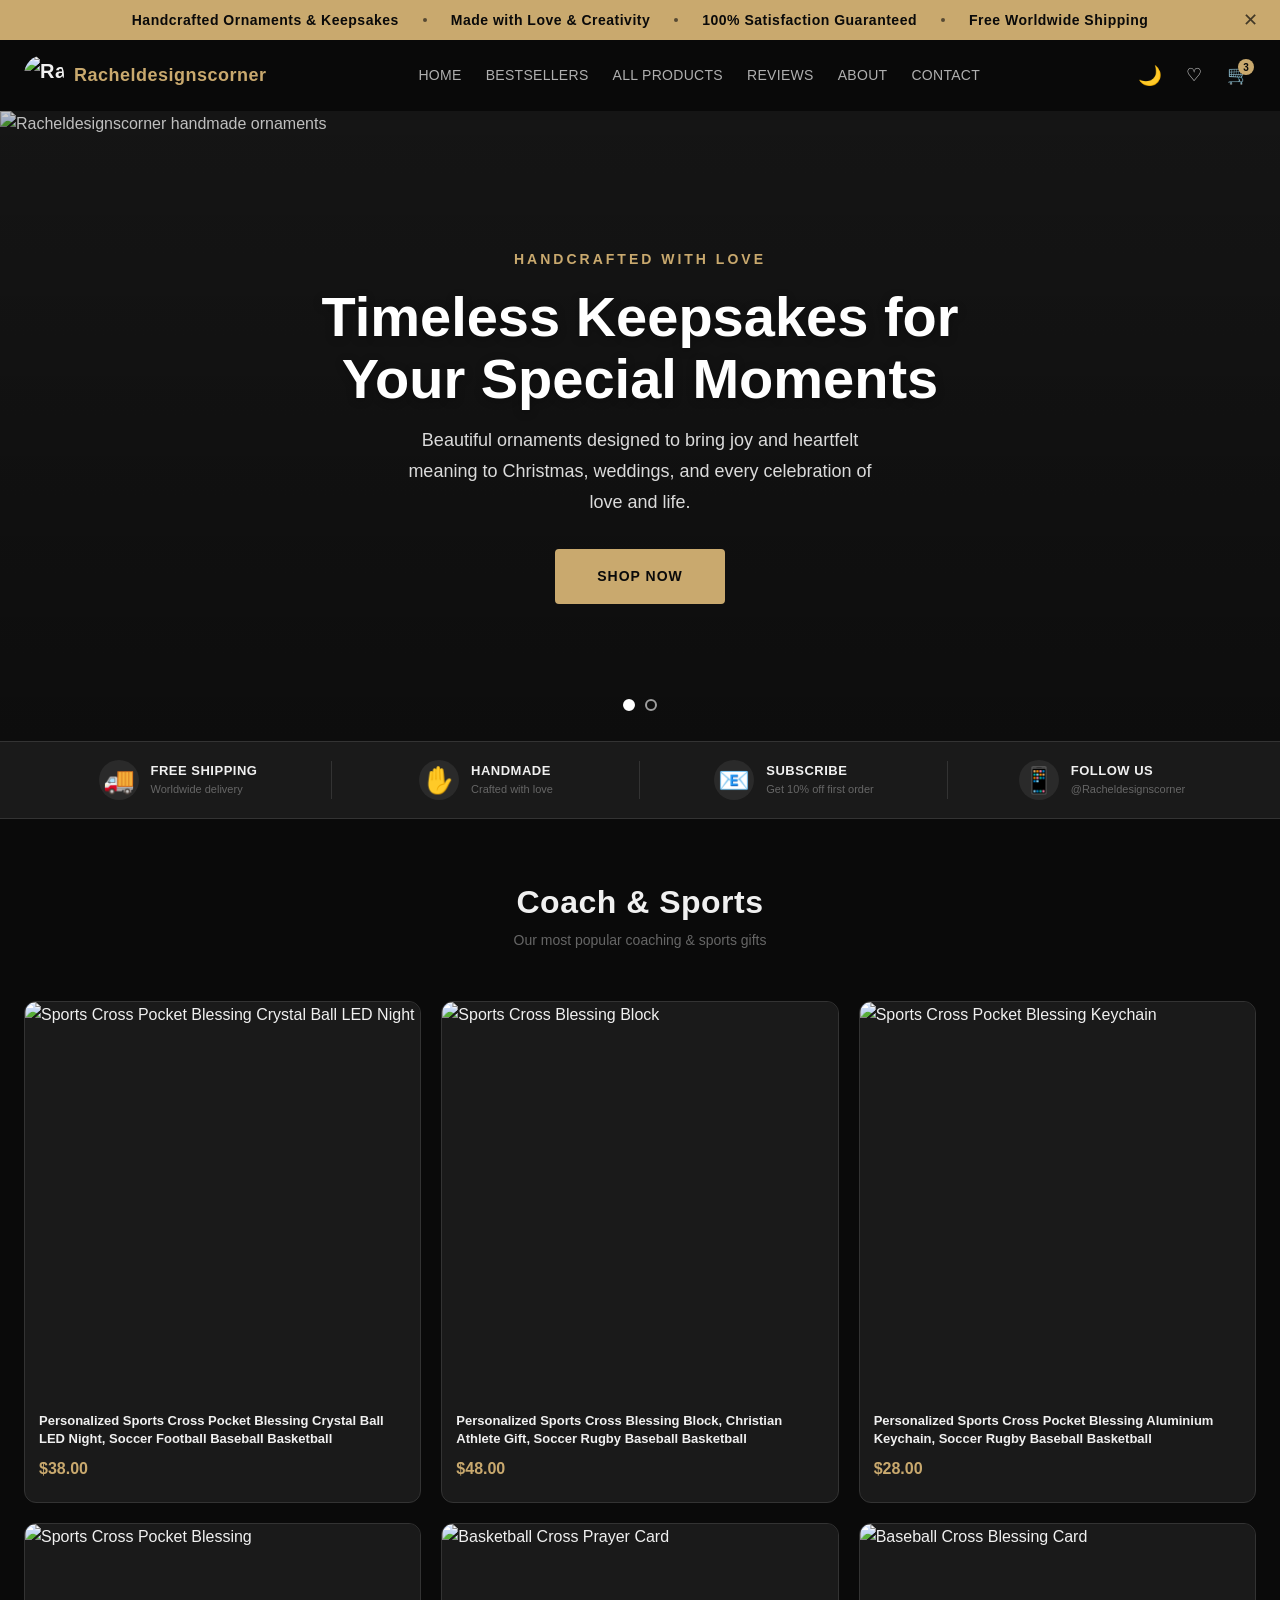
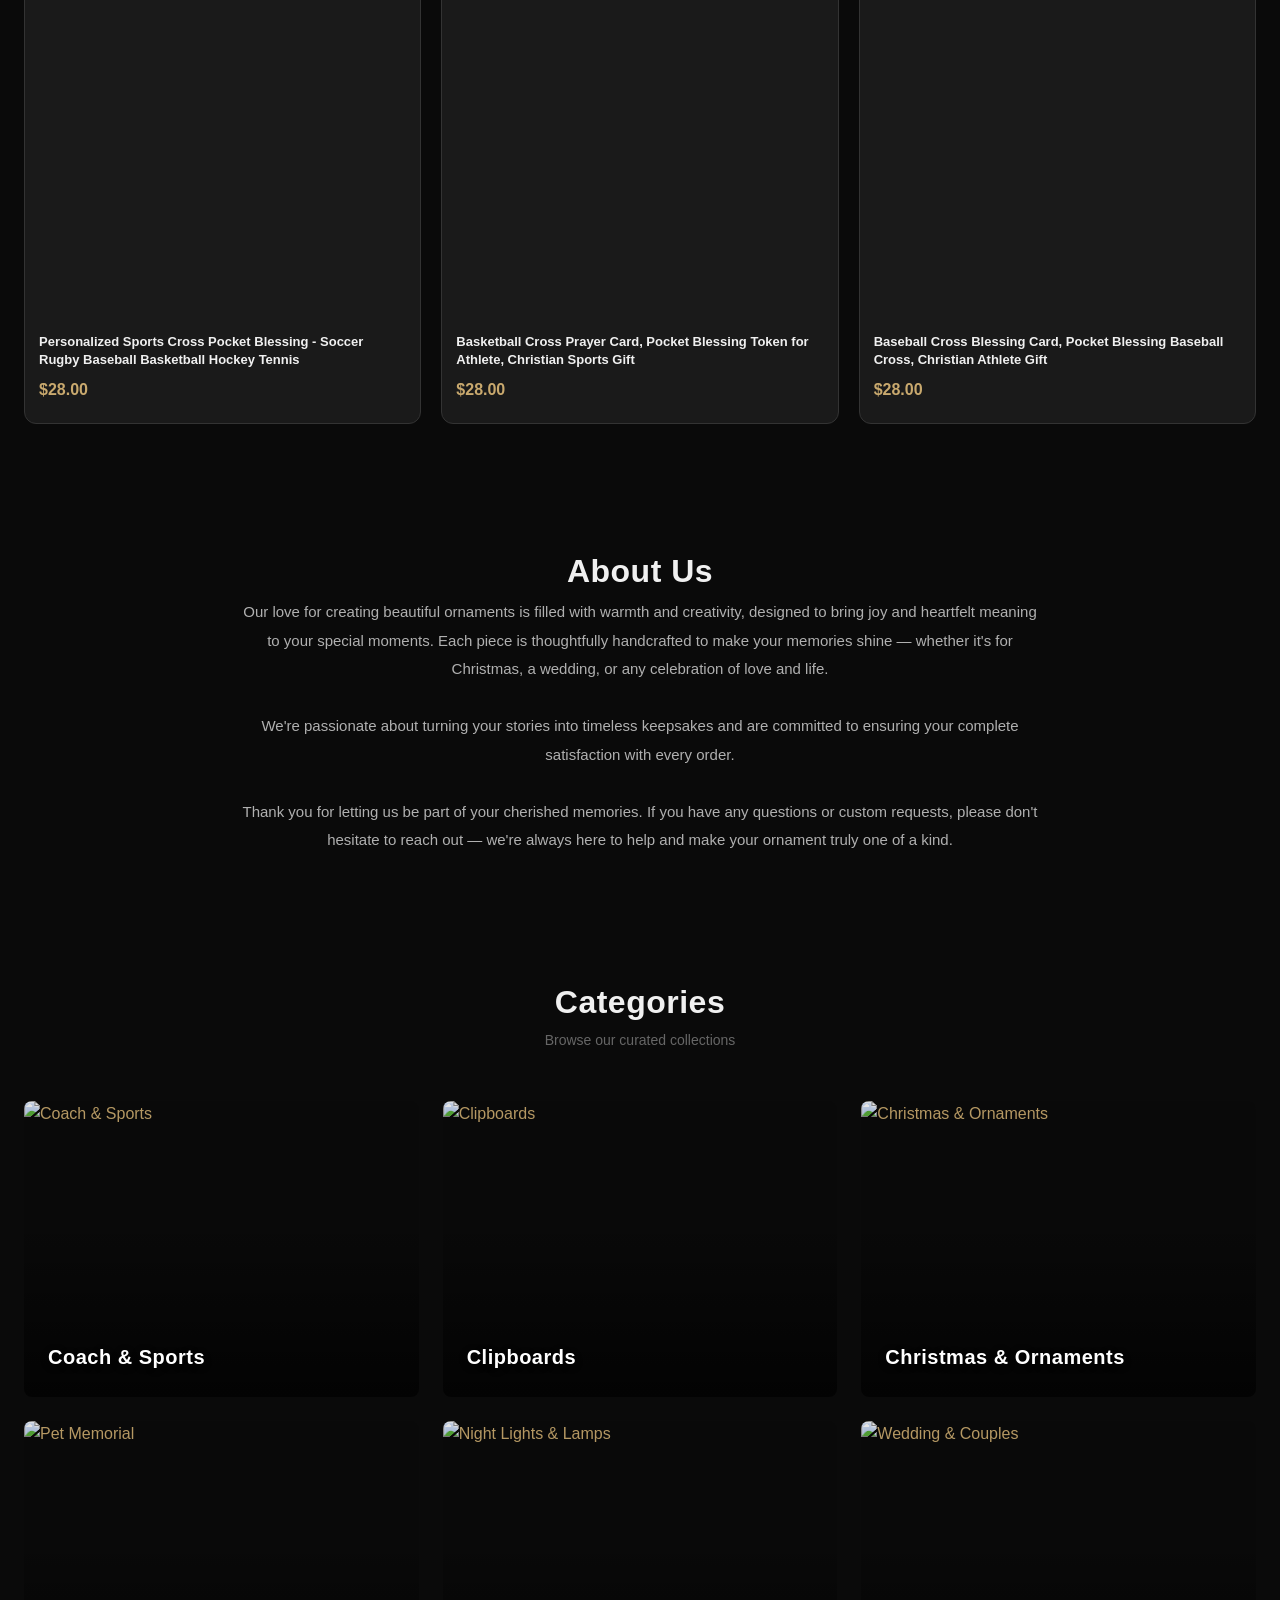
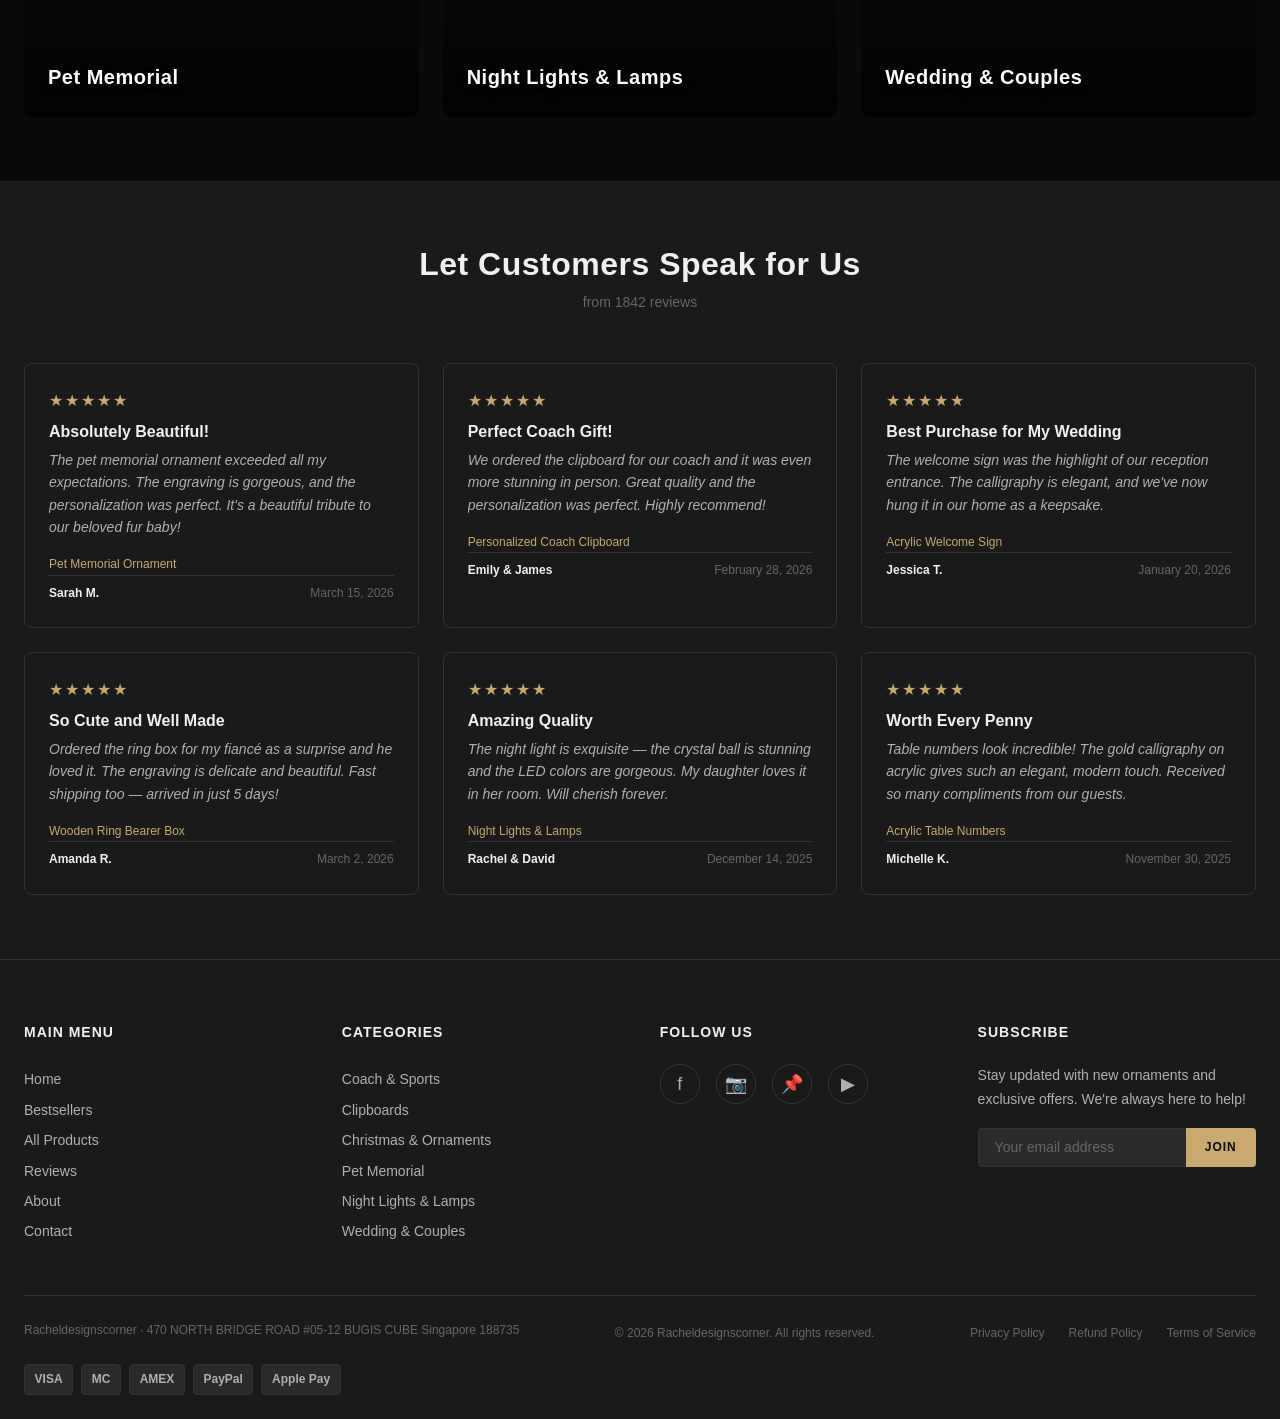
==== commit 487c1fa3: "update homepage 6 products to new IDs 312-317" ====
--- a/index.html
+++ b/index.html
@@ -174,63 +174,63 @@
       <p class="section-subtitle">Our most popular coaching &amp; sports gifts</p>
       <div class="featured-grid">
 
-        <a href="product.html?id=3" class="product-card">
-          <div class="product-image">
-            <img src="https://i.etsystatic.com/62385400/r/il/3218d8/7925920689/il_fullxfull.7925920689_3at2.jpg" alt="Sports Cross Pocket Blessing Crystal Ball" loading="lazy">
-          </div>
-          <div class="product-info">
-            <h3 class="product-name">Personalized Sports Cross Pocket Blessing Crystal Ball LED Night, Soccer Football Baseball Basketball Token</h3>
+        <a href="product.html?id=316" class="product-card">
+          <div class="product-image">
+            <img src="https://i.etsystatic.com/62385400/r/il/ebc8fa/7925921069/il_fullxfull.7925921069_mc4u.jpg" alt="Sports Cross Pocket Blessing Crystal Ball LED Night" loading="lazy">
+          </div>
+          <div class="product-info">
+            <h3 class="product-name">Personalized Sports Cross Pocket Blessing Crystal Ball LED Night, Soccer Football Baseball Basketball</h3>
+            <div class="product-price"><span class="price-sale">$38.00</span></div>
+          </div>
+        </a>
+
+        <a href="product.html?id=317" class="product-card">
+          <div class="product-image">
+            <img src="https://i.etsystatic.com/62385400/r/il/47e08f/7872945270/il_fullxfull.7872945270_4fwp.jpg" alt="Sports Cross Blessing Block" loading="lazy">
+          </div>
+          <div class="product-info">
+            <h3 class="product-name">Personalized Sports Cross Blessing Block, Christian Athlete Gift, Soccer Rugby Baseball Basketball</h3>
+            <div class="product-price"><span class="price-sale">$48.00</span></div>
+          </div>
+        </a>
+
+        <a href="product.html?id=315" class="product-card">
+          <div class="product-image">
+            <img src="https://i.etsystatic.com/62385400/r/il/9a9c50/7873195502/il_fullxfull.7873195502_s3f8.jpg" alt="Sports Cross Pocket Blessing Keychain" loading="lazy">
+          </div>
+          <div class="product-info">
+            <h3 class="product-name">Personalized Sports Cross Pocket Blessing Aluminium Keychain, Soccer Rugby Baseball Basketball</h3>
             <div class="product-price"><span class="price-sale">$28.00</span></div>
           </div>
         </a>
 
-        <a href="product.html?id=6" class="product-card">
-          <div class="product-image">
-            <img src="https://i.etsystatic.com/62385400/r/il/8b70f9/7954626221/il_fullxfull.7954626221_p7q4.jpg" alt="Baseball Coach Bucket Lid Pad" loading="lazy">
-          </div>
-          <div class="product-info">
-            <h3 class="product-name">Personalized Baseball Coach Bucket Lid Pad, Laser Engraved EVA Foam Cushion, Softball Gift</h3>
-            <div class="product-price"><span class="price-sale">$99.00</span></div>
-          </div>
-        </a>
-
-        <a href="product.html?id=8" class="product-card">
-          <div class="product-image">
-            <img src="https://i.etsystatic.com/62385400/r/il/382d6a/7906663860/il_fullxfull.7906663860_fa7k.jpg" alt="Baseball Coach EVA Foam Bucket Lid" loading="lazy">
-          </div>
-          <div class="product-info">
-            <h3 class="product-name">Personalized Baseball Coach EVA Foam Bucket Lid Pad, Laser Engraved Softball Coach Gift</h3>
-            <div class="product-price"><span class="price-sale">$99.00</span></div>
-          </div>
-        </a>
-
-        <a href="product.html?id=9" class="product-card">
-          <div class="product-image">
-            <img src="https://i.etsystatic.com/62385400/r/il/a56eb1/7954616449/il_fullxfull.7954616449_tt8f.jpg" alt="Baseball Coach Bucket Lid Pad Softball" loading="lazy">
-          </div>
-          <div class="product-info">
-            <h3 class="product-name">Personalized Baseball Coach Bucket Lid Pad, Laser Engraved EVA Foam Cushion, Softball Coach Gift</h3>
-            <div class="product-price"><span class="price-sale">$99.00</span></div>
-          </div>
-        </a>
-
-        <a href="product.html?id=10" class="product-card">
-          <div class="product-image">
-            <img src="https://i.etsystatic.com/62385400/r/il/1d356c/7906652808/il_fullxfull.7906652808_ib2s.jpg" alt="Baseball Coach Bucket Lid Cushion" loading="lazy">
-          </div>
-          <div class="product-info">
-            <h3 class="product-name">Personalized Baseball Coach Bucket Lid Pad, Laser Engraved EVA Foam Cushion, Yeti Bucket Lid Pad</h3>
-            <div class="product-price"><span class="price-sale">$99.00</span></div>
-          </div>
-        </a>
-
-        <a href="product.html?id=12" class="product-card">
-          <div class="product-image">
-            <img src="https://i.etsystatic.com/62385400/r/il/9b9e70/7906615076/il_fullxfull.7906615076_ofpz.jpg" alt="Baseball Bucket Lid Pad for Coach" loading="lazy">
-          </div>
-          <div class="product-info">
-            <h3 class="product-name">Personalized Baseball Bucket Lid Pad, Laser Engraved Bucket Lid Pad for Coach, Softball Gift</h3>
-            <div class="product-price"><span class="price-sale">$99.00</span></div>
+        <a href="product.html?id=314" class="product-card">
+          <div class="product-image">
+            <img src="https://i.etsystatic.com/62385400/r/il/6069e2/7892455939/il_fullxfull.7892455939_lytm.jpg" alt="Sports Cross Pocket Blessing" loading="lazy">
+          </div>
+          <div class="product-info">
+            <h3 class="product-name">Personalized Sports Cross Pocket Blessing - Soccer Rugby Baseball Basketball Hockey Tennis</h3>
+            <div class="product-price"><span class="price-sale">$28.00</span></div>
+          </div>
+        </a>
+
+        <a href="product.html?id=313" class="product-card">
+          <div class="product-image">
+            <img src="https://i.etsystatic.com/62385400/r/il/eaf361/7844487790/il_fullxfull.7844487790_aidn.jpg" alt="Basketball Cross Prayer Card" loading="lazy">
+          </div>
+          <div class="product-info">
+            <h3 class="product-name">Basketball Cross Prayer Card, Pocket Blessing Token for Athlete, Christian Sports Gift</h3>
+            <div class="product-price"><span class="price-sale">$28.00</span></div>
+          </div>
+        </a>
+
+        <a href="product.html?id=312" class="product-card">
+          <div class="product-image">
+            <img src="https://i.etsystatic.com/62385400/r/il/86b0a9/7892317511/il_fullxfull.7892317511_2wz8.jpg" alt="Baseball Cross Blessing Card" loading="lazy">
+          </div>
+          <div class="product-info">
+            <h3 class="product-name">Baseball Cross Blessing Card, Pocket Blessing Baseball Cross, Christian Athlete Gift</h3>
+            <div class="product-price"><span class="price-sale">$28.00</span></div>
           </div>
         </a>
 
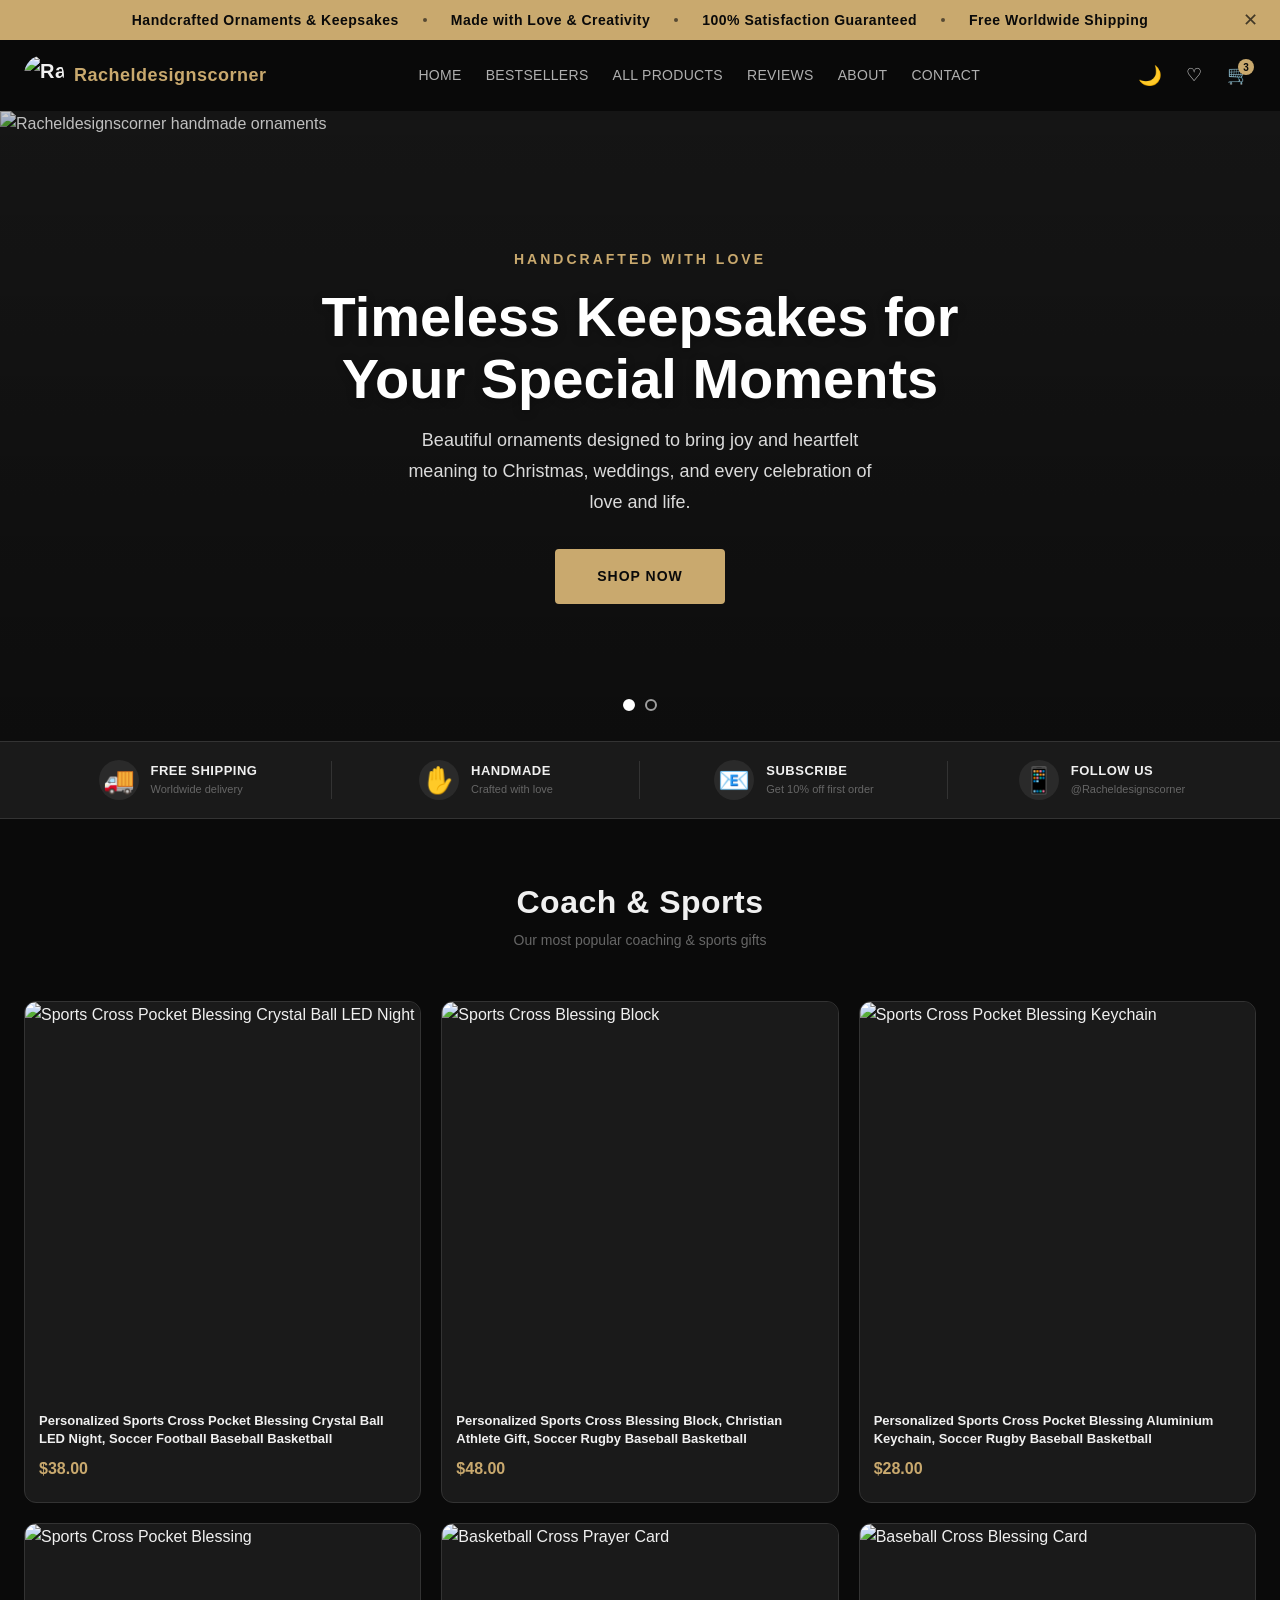
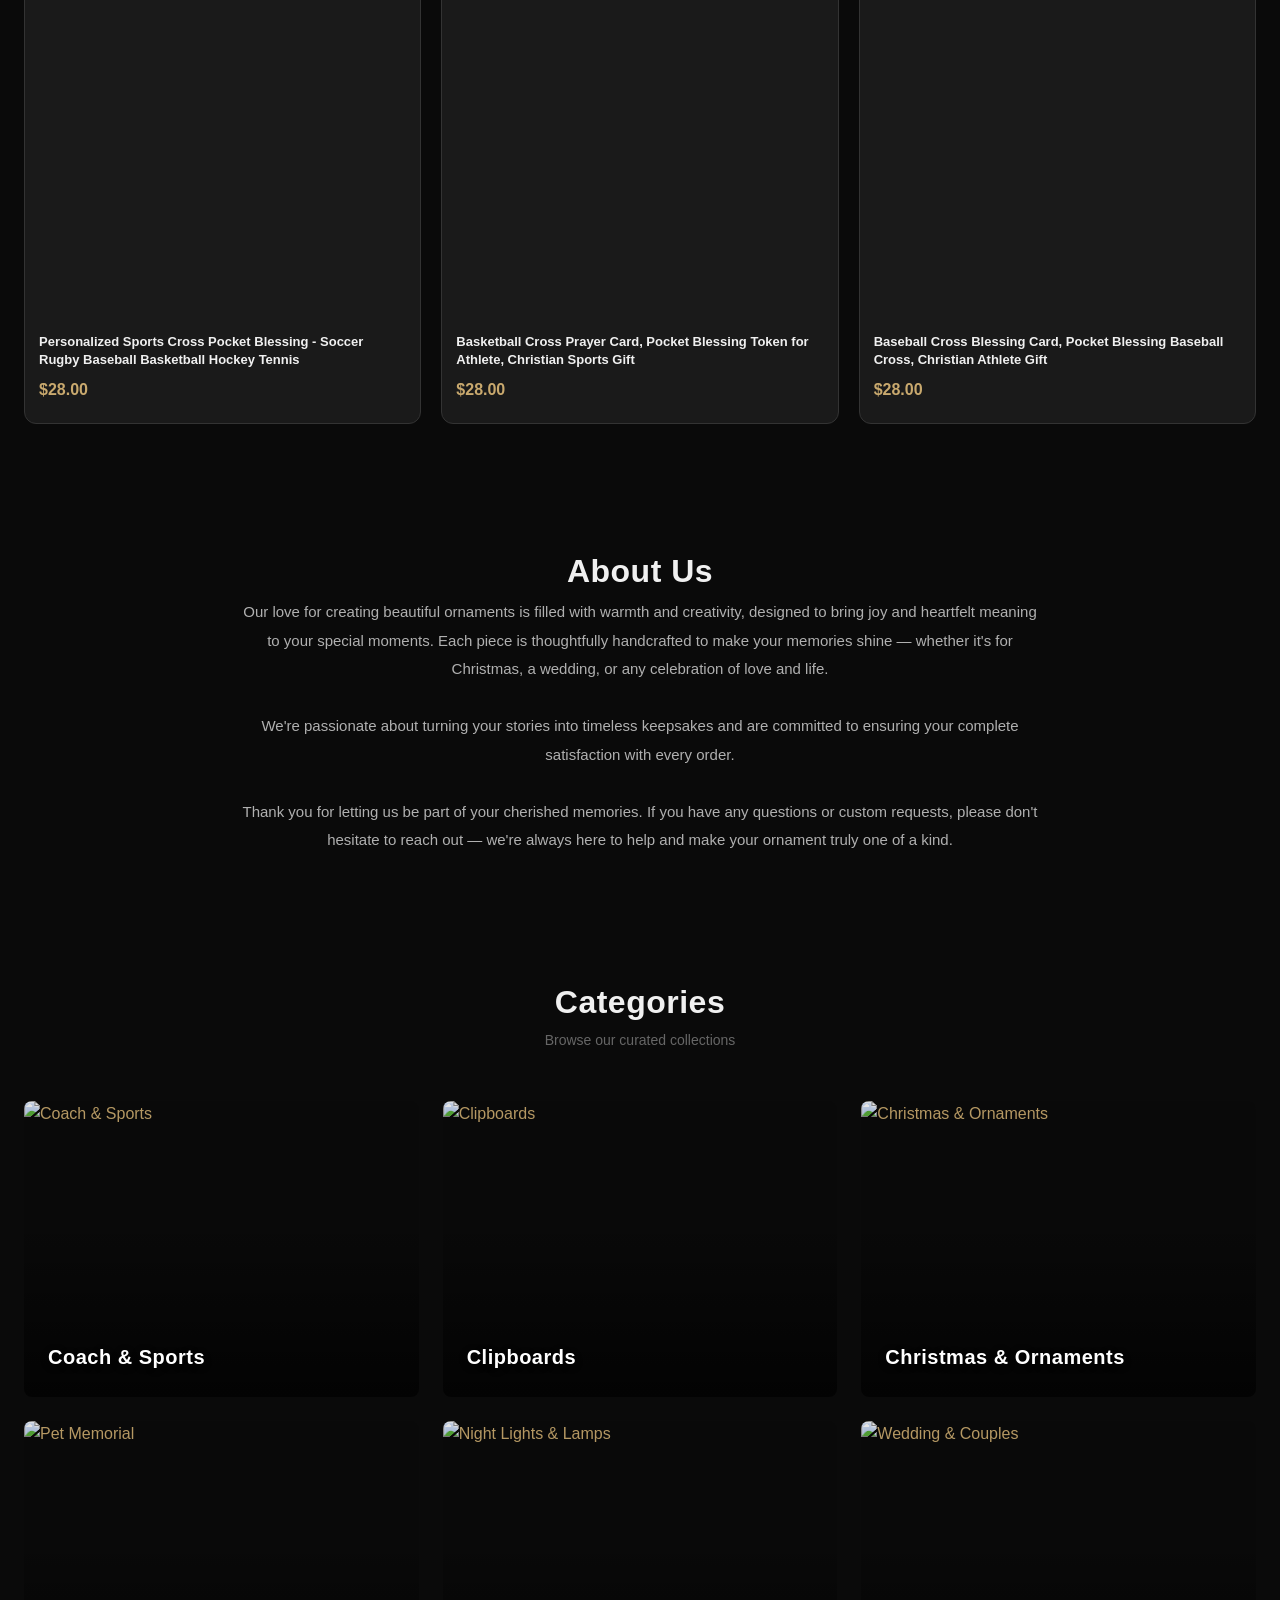
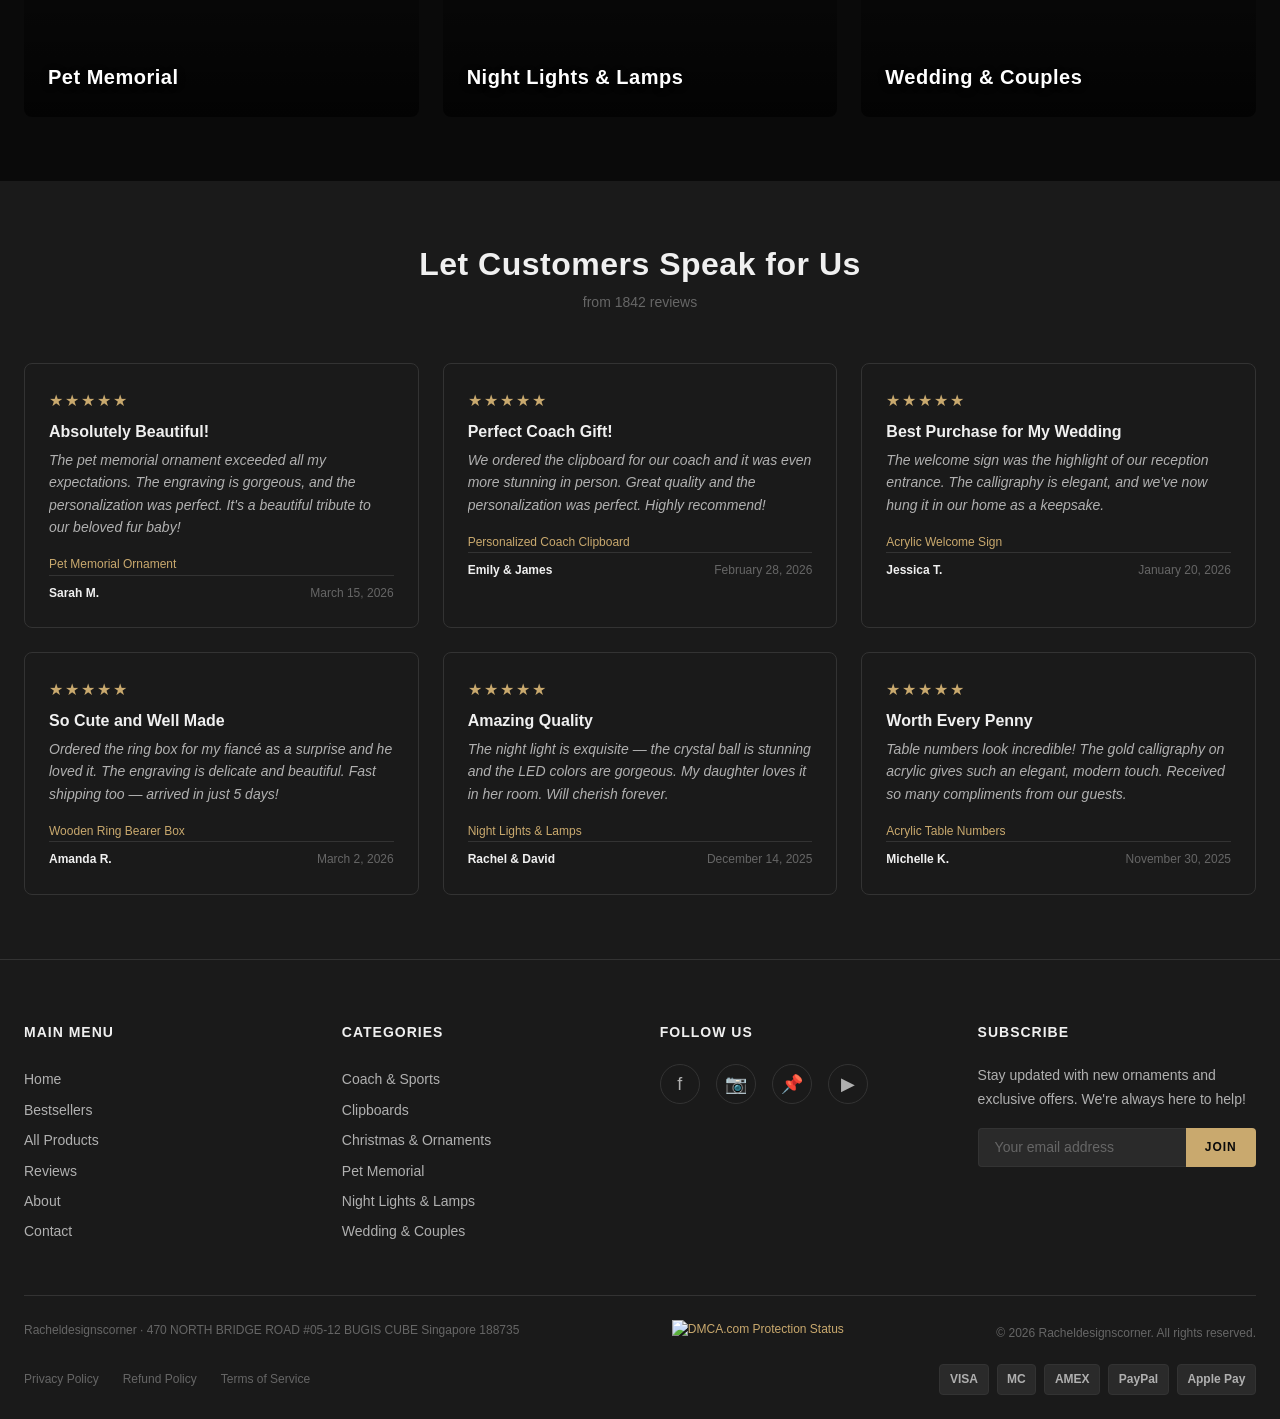
==== commit 3a89d60e: "add DMCA badge to footer" ====
--- a/index.html
+++ b/index.html
@@ -8,6 +8,7 @@
   <meta property="og:description" content="Beautiful handcrafted ornaments for Christmas, weddings, and celebrations of love and life.">
   <meta property="og:type" content="website">
   <title>Racheldesignscorner — Handmade Ornaments & Keepsakes</title>
+  <meta name='dmca-site-verification' content='aVlpdG5LTmw0YU5FZjBOTGRhY0g0eHNmbDVBbVBhQ3p0dVJFZm9rZFZUOD01' />
 
   <!-- Theme toggle (must run before render to prevent flash) -->
   <script src="js/theme-toggle.js"></script>
@@ -436,6 +437,8 @@
 
       <div class="footer-bottom">
         <p style="font-size:12px;color:var(--text-muted);margin-bottom:8px;">Racheldesignscorner · 470 NORTH BRIDGE ROAD #05-12 BUGIS CUBE Singapore 188735</p>
+        <a href="//www.dmca.com/Protection/Status.aspx?ID=617caf77-8e72-4710-88d8-ccf8db2d18e7" title="DMCA.com Protection Status" class="dmca-badge" style="display:inline-block;margin-bottom:8px;"><img src="https://images.dmca.com/Badges/dmca_protected_sml_120n.png?ID=617caf77-8e72-4710-88d8-ccf8db2d18e7" alt="DMCA.com Protection Status" /></a>
+        <script src="https://images.dmca.com/Badges/DMCABadgeHelper.min.js"></script>
         <span>© 2026 Racheldesignscorner. All rights reserved.</span>
         <div class="footer-policy-links">
           <a href="privacy.html">Privacy Policy</a>
